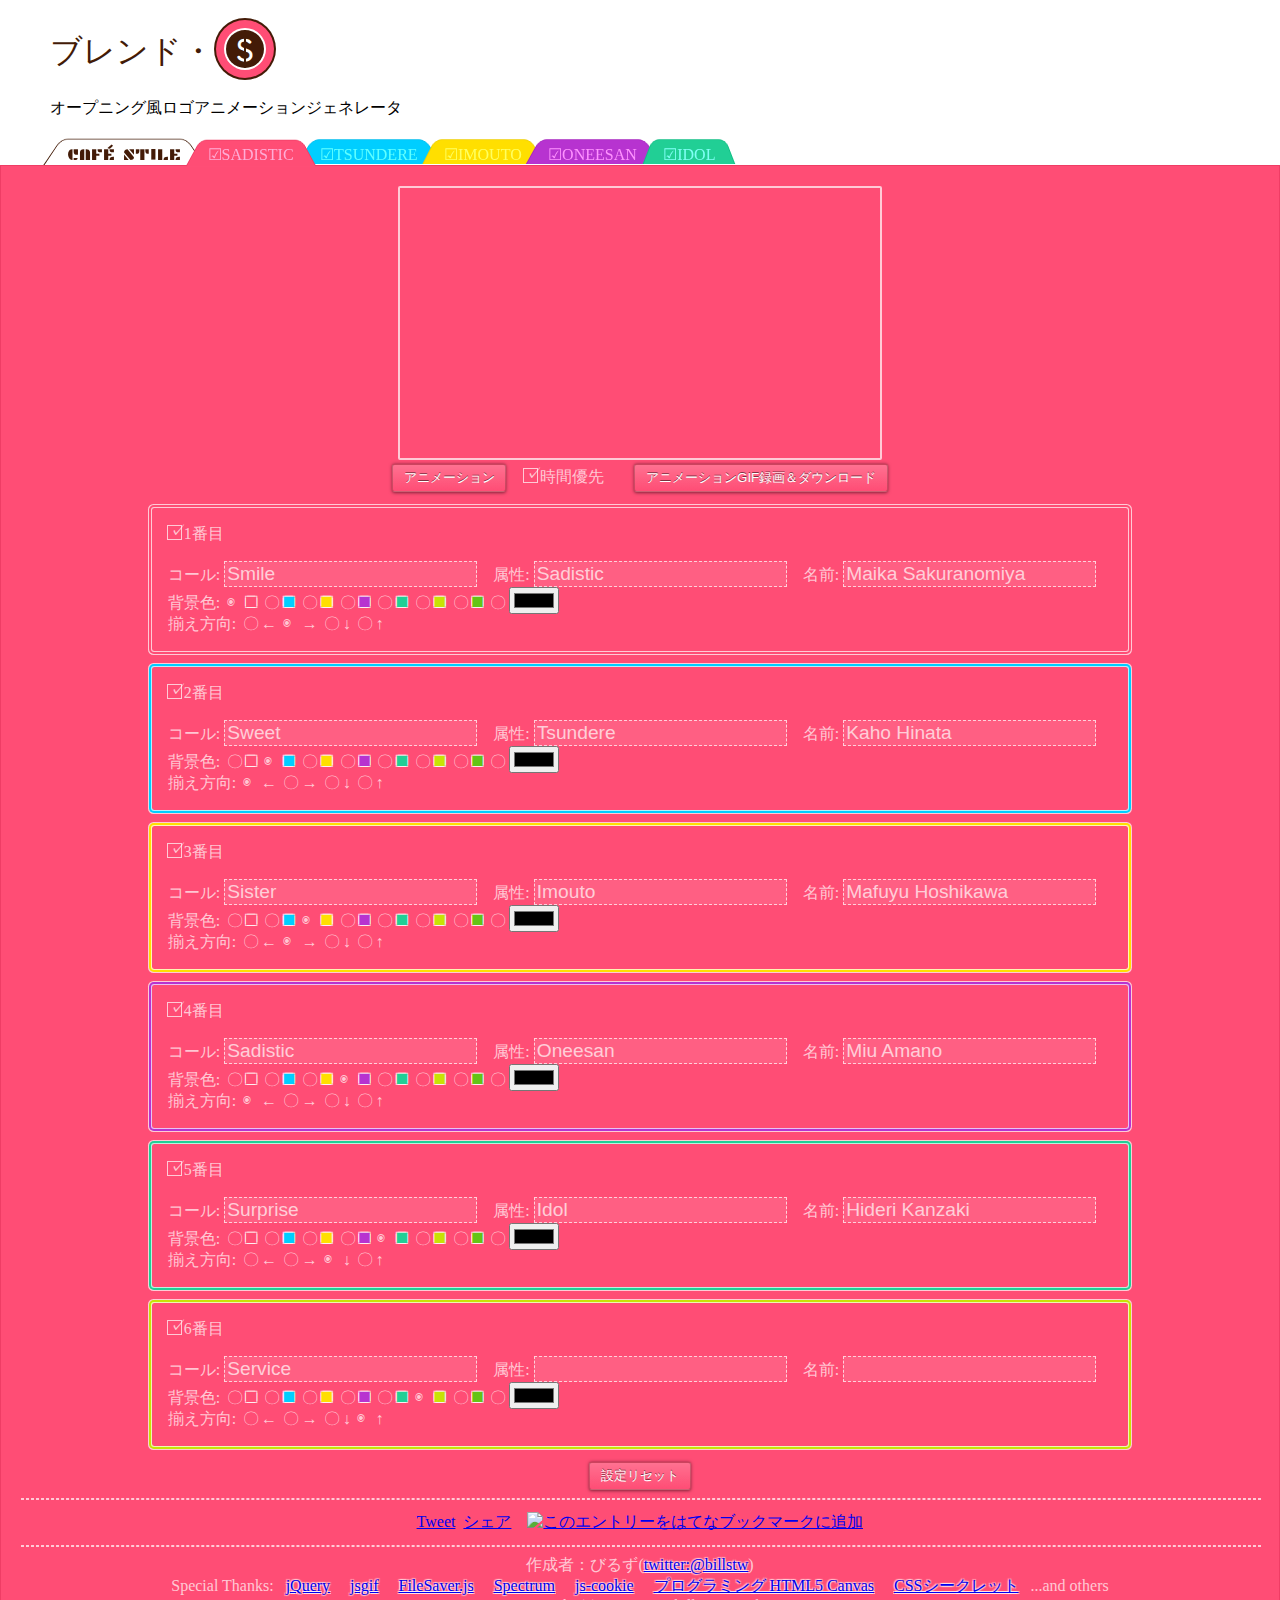
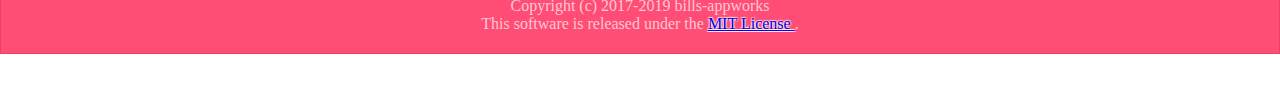
==== docs/index.html @ 880237c4 "Change copyright year description" ====
﻿<!DOCTYPE html>
<html lang="ja">
  <head>
    <meta charset="utf-8">
    <meta name="viewport" content="width=device-width, initial-scale=1">
    <title>「ブレンド・S」オープニング風ロゴアニメーションジェネレータ</title>
    <!--
      Copyright (c) 2017 bills-appworks
      This software is released under the MIT License.
      http://opensource.org/licenses/mit-license.php
    -->
    <link rel="stylesheet" href="blend-s_logo_anime.css">
    <link rel="stylesheet" type="text/css" href="https://cdnjs.cloudflare.com/ajax/libs/spectrum/1.8.0/spectrum.min.css">
    <script src="https://ajax.googleapis.com/ajax/libs/jquery/3.2.1/jquery.min.js"></script>
    <script src="https://cdn.jsdelivr.net/npm/js-cookie@2/src/js.cookie.min.js"></script>
    <script src="https://cdnjs.cloudflare.com/ajax/libs/spectrum/1.8.0/spectrum.min.js"></script>
    <script type="text/javascript" src="jsgif/b64.js"></script>
    <script type="text/javascript" src="jsgif/LZWEncoder.js"></script>
    <script type="text/javascript" src="jsgif/NeuQuant.js"></script>
    <script type="text/javascript" src="jsgif/GIFEncoder.js"></script>
    <script type="text/javascript" src="FileSaver.js/FileSaver.js"></script>
    <script src="blend-s_logo_anime.js"></script>
    <link rel="icon" href="blend-s_logo_anime_32x32.png" sizes="32x32" />
    <link rel="icon" href="blend-s_logo_anime_192x192.png" sizes="192x192" />
    <link rel="apple-touch-icon-precomposed" href="blend-s_logo_anime_180x180.png" />
    <meta name="msapplication-TileImage" content="blend-s_logo_anime_270x270.png">
    <meta name="description" content="「ブレンド・S」アニメオープニング冒頭風のロゴアニメーションを生成するアプリです。">
    <meta property="og:type" content="website">
    <meta property="og:title" content="「ブレンド・S」オープニング風ロゴアニメーションジェネレータ">
    <meta property="og:url" content="https://bills-appworks.github.io/blend-s/">
    <meta property="og:description" content="「ブレンド・S」アニメオープニング冒頭風のロゴアニメーションを生成するアプリです。">
    <meta property="og:image" content="https://bills-appworks.github.io/blend-s/share_image.png">
    <meta property="og:site_name" content="「ブレンド・S」オープニング風ロゴアニメーションジェネレータ">
    <meta property="og:locale" content="ja_JP">
    <meta name="twitter:card" content="summary">
    <meta name="twitter:site" content="@billstw">
    <meta name="twitter:creator:id" content="@billstw">
    <meta name="twitter:description" content="「ブレンド・S」アニメオープニング冒頭風のロゴアニメーションを生成するアプリです。">
    <meta name="twitter:title" content="「ブレンド・S」オープニング風ロゴアニメーションジェネレータ">
    <meta name="twitter:image" content="https://bills-appworks.github.io/blend-s/share_image.png">
    <meta name="twitter:image:alt" content="「ブレンド・S」オープニング風ロゴアニメーションジェネレータ">
    <script>
      (function(i,s,o,g,r,a,m){i['GoogleAnalyticsObject']=r;i[r]=i[r]||function(){
      (i[r].q=i[r].q||[]).push(arguments)},i[r].l=1*new Date();a=s.createElement(o),
      m=s.getElementsByTagName(o)[0];a.async=1;a.src=g;m.parentNode.insertBefore(a,m)
      })(window,document,'script','https://www.google-analytics.com/analytics.js','ga');

      ga('create', 'UA-101978511-2', 'auto');
      ga('send', 'pageview');
    </script>
    <!-- Google+ -->
    <script src="https://apis.google.com/js/platform.js" async defer>
      {lang: 'ja'}
    </script>
  </head>
  <body>
    <!-- Facebook -->
    <div id="fb-root"></div>
    <script>(function(d, s, id) {
      var js, fjs = d.getElementsByTagName(s)[0];
      if (d.getElementById(id)) return;
      js = d.createElement(s); js.id = id;
      js.src = "//connect.facebook.net/ja_JP/sdk.js#xfbml=1&version=v2.9";
      fjs.parentNode.insertBefore(js, fjs);
    }(document, 'script', 'facebook-jssdk'));</script>
    <div id="body_title"><div id="title_blend">ブレンド・</div><div id="title_S">S<span id="title_S_vertical"></span></div></div>
    <div id="description"><span>オープニング風ロゴアニメーション</span><span>ジェネレータ</span></div>
    <!-- タブインデックス風装飾表示 -->
    <div id="tab">
      <span class="tab_element">CAFÉ STILE</span>
      <span class="tab_element"><span class="tab_checkbox">☑</span>SADISTIC </span>
      <span class="tab_element"><span class="tab_checkbox">☑</span>TSUNDERE </span>
      <span class="tab_element"><span class="tab_checkbox">☑</span>IMOUTO </span>
      <span class="tab_element"><span class="tab_checkbox">☑</span>ONEESAN </span>
      <span class="tab_element"><span class="tab_checkbox">☑</span>IDOL </span>
    </div>
    <!-- コンテンツ領域 -->
    <div id="content_area">
      <!-- レンダリング領域 -->
      <div id="rendering_area">
        <div>
          <!-- レンダリング性能(FPS)確認表示（非表示） -->
          <p id="rendering_performance">Rendering (目標: <span id="target_fps">--</span> fps / 実効: <span id="effective_fps">--</span> fps)</p>
        </div>
        <div>
          <!-- アニメーション描画 -->
          <canvas id="rendering_canvas"></canvas>
        </div>
        <div>
          <!-- 描画サイズ計測用（非表示） -->
          <canvas id="measure_canvas"></canvas>
        </div>
      </div>
      <!-- 利用者操作UI領域1 -->
      <div id="operation_area1" class="operation_area">
        <span>
          <button id="operation_animate">アニメーション</button>
          <input type="checkbox" id="animation_priority_time" checked="checked" /><label for="animation_priority_time">時間優先</label>
        </span>
        <span>
          <button id="operation_download"><span>アニメーションGIF録画</span><span>＆ダウンロード</span></button>
        </span>
      </div>
      <!-- 表示内容設定UI領域 -->
      <div id="config_area">
        <!-- その1 -->
        <div id="sequence_1" class="sequence">
          <div class="sequence_header">
            <input type="checkbox" id="sequence_enable_1" class="sequence_enable" checked="checked" /><label for="sequence_enable_1">1番目</label>
          </div>
          <div class="preview_in_sequence_container">
            <!-- アクティブ時のプレビュー表示（デフォルト非表示） -->
            <canvas id="preview_in_sequence_1" class="preview_in_sequence"></canvas>
          </div>
          <div class="sequence_text">
            <div class="sequence_call">
              <label for="config_call_1">コール: </label><input type="text" id="config_call_1" value="Smile" />
            </div>
            <div class="sequence_attribute">
              <label for="config_attribute_1">属性: </label><input type="text" id="config_attribute_1" value="Sadistic" />
            </div>
            <div class="sequence_name">
              <label for="config_name_1">名前: </label><input type="text" id="config_name_1" value="Maika Sakuranomiya" />
            </div>
          </div>
          <div class="sequence_bgcolor">
            <div>
              <span>背景色: </span>
              <span>
                <input type="radio" name="config_bgcolor_1" id="config_bgcolor_1_1" value="preset_1" checked="checked" /><label for="config_bgcolor_1_1" class="config_bgcolor_sample config_bgcolor_sample_1">■</label>
                <input type="radio" name="config_bgcolor_1" id="config_bgcolor_1_2" value="preset_2"                   /><label for="config_bgcolor_1_2" class="config_bgcolor_sample config_bgcolor_sample_2">■</label>
                <input type="radio" name="config_bgcolor_1" id="config_bgcolor_1_3" value="preset_3"                   /><label for="config_bgcolor_1_3" class="config_bgcolor_sample config_bgcolor_sample_3">■</label>
                <input type="radio" name="config_bgcolor_1" id="config_bgcolor_1_4" value="preset_4"                   /><label for="config_bgcolor_1_4" class="config_bgcolor_sample config_bgcolor_sample_4">■</label>
                <input type="radio" name="config_bgcolor_1" id="config_bgcolor_1_5" value="preset_5"                   /><label for="config_bgcolor_1_5" class="config_bgcolor_sample config_bgcolor_sample_5">■</label>
                <input type="radio" name="config_bgcolor_1" id="config_bgcolor_1_6" value="preset_6"                   /><label for="config_bgcolor_1_6" class="config_bgcolor_sample config_bgcolor_sample_6">■</label>
                <input type="radio" name="config_bgcolor_1" id="config_bgcolor_1_7" value="preset_7"                   /><label for="config_bgcolor_1_7" class="config_bgcolor_sample config_bgcolor_sample_7">■</label>
                <input type="radio" name="config_bgcolor_1" id="config_bgcolor_1_8" value="variable"                   /><label for="config_bgcolor_1_8" class="config_bgcolor_sample config_bgcolor_sample_8"><input type="color" id="config_bgcolor_variable_1" class="config_bgcolor_variable" data-radio="config_bgcolor_1" /></label>
              </span>
            </div>
          </div>
          <div class="sequence_align">
            <div>
              <span>揃え方向: </span>
              <span>
                <input type="radio" name="config_align_1" id="config_align_1_left"   value="left"                     /><label for="config_align_1_left"   >←</label>
                <input type="radio" name="config_align_1" id="config_align_1_right"  value="right"  checked="checked" /><label for="config_align_1_right"  >→</label>
                <input type="radio" name="config_align_1" id="config_align_1_bottom" value="bottom"                   /><label for="config_align_1_bottom" >↓</label>
                <input type="radio" name="config_align_1" id="config_align_1_top"    value="top"                      /><label for="config_align_1_top"    >↑</label>
              </span>
            </div>
          </div>
        </div>
        <!-- その2 -->
        <div id="sequence_2" class="sequence">
          <div class="sequence_header">
            <input type="checkbox" id="sequence_enable_2" class="sequence_enable" checked="checked" /><label for="sequence_enable_2">2番目</label>
          </div>
          <div class="preview_in_sequence_container">
            <!-- アクティブ時のプレビュー表示（デフォルト非表示） -->
            <canvas id="preview_in_sequence_2" class="preview_in_sequence"></canvas>
          </div>
          <div class="sequence_text">
            <div class="sequence_call">
              <label for="config_call_2">コール: </label><input type="text" id="config_call_2" value="Sweet" />
            </div>
            <div class="sequence_attribute">
              <label for="config_attribute_2">属性: </label><input type="text" id="config_attribute_2" value="Tsundere" />
            </div>
            <div class="sequence_name">
              <label for="config_name_2">名前: </label><input type="text" id="config_name_2" value="Kaho Hinata" />
            </div>
          </div>
          <div class="sequence_bgcolor">
            <div>
              <span>背景色: </span>
              <span>
                <input type="radio" name="config_bgcolor_2" id="config_bgcolor_2_1" value="preset_1"                   /><label for="config_bgcolor_2_1" class="config_bgcolor_sample config_bgcolor_sample_1">■</label>
                <input type="radio" name="config_bgcolor_2" id="config_bgcolor_2_2" value="preset_2" checked="checked" /><label for="config_bgcolor_2_2" class="config_bgcolor_sample config_bgcolor_sample_2">■</label>
                <input type="radio" name="config_bgcolor_2" id="config_bgcolor_2_3" value="preset_3"                   /><label for="config_bgcolor_2_3" class="config_bgcolor_sample config_bgcolor_sample_3">■</label>
                <input type="radio" name="config_bgcolor_2" id="config_bgcolor_2_4" value="preset_4"                   /><label for="config_bgcolor_2_4" class="config_bgcolor_sample config_bgcolor_sample_4">■</label>
                <input type="radio" name="config_bgcolor_2" id="config_bgcolor_2_5" value="preset_5"                   /><label for="config_bgcolor_2_5" class="config_bgcolor_sample config_bgcolor_sample_5">■</label>
                <input type="radio" name="config_bgcolor_2" id="config_bgcolor_2_6" value="preset_6"                   /><label for="config_bgcolor_2_6" class="config_bgcolor_sample config_bgcolor_sample_6">■</label>
                <input type="radio" name="config_bgcolor_2" id="config_bgcolor_2_7" value="preset_7"                   /><label for="config_bgcolor_2_7" class="config_bgcolor_sample config_bgcolor_sample_7">■</label>
                <input type="radio" name="config_bgcolor_2" id="config_bgcolor_2_8" value="variable"                   /><label for="config_bgcolor_2_8" class="config_bgcolor_sample config_bgcolor_sample_8"><input type="color" id="config_bgcolor_variable_2" class="config_bgcolor_variable" data-radio="config_bgcolor_2" /></label>
              </span>
            </div>
          </div>
          <div class="sequence_align">
            <div>
              <span>揃え方向: </span>
              <span>
                <input type="radio" name="config_align_2" id="config_align_2_left"   value="left"   checked="checked" /><label for="config_align_2_left"   >←</label>
                <input type="radio" name="config_align_2" id="config_align_2_right"  value="right"                    /><label for="config_align_2_right"  >→</label>
                <input type="radio" name="config_align_2" id="config_align_2_bottom" value="bottom"                   /><label for="config_align_2_bottom" >↓</label>
                <input type="radio" name="config_align_2" id="config_align_2_top"    value="top"                      /><label for="config_align_2_top"    >↑</label>
              </span>
            </div>
          </div>
        </div>
        <!-- その3 -->
        <div id="sequence_3" class="sequence">
          <div class="sequence_header">
            <input type="checkbox" id="sequence_enable_3" class="sequence_enable" checked="checked" /><label for="sequence_enable_3">3番目</label>
          </div>
          <div class="preview_in_sequence_container">
            <!-- アクティブ時のプレビュー表示（デフォルト非表示） -->
            <canvas id="preview_in_sequence_3" class="preview_in_sequence"></canvas>
          </div>
          <div class="sequence_text">
            <div class="sequence_call">
              <label for="config_call_3">コール: </label><input type="text" id="config_call_3" value="Sister" />
            </div>
            <div class="sequence_attribute">
              <label for="config_attribute_3">属性: </label><input type="text" id="config_attribute_3" value="Imouto" />
            </div>
            <div class="sequence_name">
              <label for="config_name_3">名前: </label><input type="text" id="config_name_3" value="Mafuyu Hoshikawa" />
            </div>
          </div>
          <div class="sequence_bgcolor">
            <div>
              <span>背景色: </span>
              <span>
                <input type="radio" name="config_bgcolor_3" id="config_bgcolor_3_1" value="preset_1"                   /><label for="config_bgcolor_3_1" class="config_bgcolor_sample config_bgcolor_sample_1">■</label>
                <input type="radio" name="config_bgcolor_3" id="config_bgcolor_3_2" value="preset_2"                   /><label for="config_bgcolor_3_2" class="config_bgcolor_sample config_bgcolor_sample_2">■</label>
                <input type="radio" name="config_bgcolor_3" id="config_bgcolor_3_3" value="preset_3" checked="checked" /><label for="config_bgcolor_3_3" class="config_bgcolor_sample config_bgcolor_sample_3">■</label>
                <input type="radio" name="config_bgcolor_3" id="config_bgcolor_3_4" value="preset_4"                   /><label for="config_bgcolor_3_4" class="config_bgcolor_sample config_bgcolor_sample_4">■</label>
                <input type="radio" name="config_bgcolor_3" id="config_bgcolor_3_5" value="preset_5"                   /><label for="config_bgcolor_3_5" class="config_bgcolor_sample config_bgcolor_sample_5">■</label>
                <input type="radio" name="config_bgcolor_3" id="config_bgcolor_3_6" value="preset_6"                   /><label for="config_bgcolor_3_6" class="config_bgcolor_sample config_bgcolor_sample_6">■</label>
                <input type="radio" name="config_bgcolor_3" id="config_bgcolor_3_7" value="preset_7"                   /><label for="config_bgcolor_3_7" class="config_bgcolor_sample config_bgcolor_sample_7">■</label>
                <input type="radio" name="config_bgcolor_3" id="config_bgcolor_3_8" value="variable"                   /><label for="config_bgcolor_3_8" class="config_bgcolor_sample config_bgcolor_sample_8"><input type="color" id="config_bgcolor_variable_3" class="config_bgcolor_variable" data-radio="config_bgcolor_3" /></label>
              </span>
            </div>
          </div>
          <div class="sequence_align">
            <div>
              <span>揃え方向: </span>
              <span>
                <input type="radio" name="config_align_3" id="config_align_3_left"   value="left"                     /><label for="config_align_3_left"   >←</label>
                <input type="radio" name="config_align_3" id="config_align_3_right"  value="right"  checked="checked" /><label for="config_align_3_right"  >→</label>
                <input type="radio" name="config_align_3" id="config_align_3_bottom" value="bottom"                   /><label for="config_align_3_bottom" >↓</label>
                <input type="radio" name="config_align_3" id="config_align_3_top"    value="top"                      /><label for="config_align_3_top"    >↑</label>
              </span>
            </div>
          </div>
        </div>
        <!-- その4 -->
        <div id="sequence_4" class="sequence">
          <div class="sequence_header">
            <input type="checkbox" id="sequence_enable_4" class="sequence_enable" checked="checked" /><label for="sequence_enable_4">4番目</label>
          </div>
          <div class="preview_in_sequence_container">
            <!-- アクティブ時のプレビュー表示（デフォルト非表示） -->
            <canvas id="preview_in_sequence_4" class="preview_in_sequence"></canvas>
          </div>
          <div class="sequence_text">
            <div class="sequence_call">
              <label for="config_call_4">コール: </label><input type="text" id="config_call_4" value="Sadistic" />
            </div>
            <div class="sequence_attribute">
              <label for="config_attribute_4">属性: </label><input type="text" id="config_attribute_4" value="Oneesan" />
            </div>
            <div class="sequence_name">
              <label for="config_name_4">名前: </label><input type="text" id="config_name_4" value="Miu Amano" />
            </div>
          </div>
          <div class="sequence_bgcolor">
            <div>
              <span>背景色: </span>
              <span>
                <input type="radio" name="config_bgcolor_4" id="config_bgcolor_4_1" value="preset_1"                   /><label for="config_bgcolor_4_1" class="config_bgcolor_sample config_bgcolor_sample_1">■</label>
                <input type="radio" name="config_bgcolor_4" id="config_bgcolor_4_2" value="preset_2"                   /><label for="config_bgcolor_4_2" class="config_bgcolor_sample config_bgcolor_sample_2">■</label>
                <input type="radio" name="config_bgcolor_4" id="config_bgcolor_4_3" value="preset_3"                   /><label for="config_bgcolor_4_3" class="config_bgcolor_sample config_bgcolor_sample_3">■</label>
                <input type="radio" name="config_bgcolor_4" id="config_bgcolor_4_4" value="preset_4" checked="checked" /><label for="config_bgcolor_4_4" class="config_bgcolor_sample config_bgcolor_sample_4">■</label>
                <input type="radio" name="config_bgcolor_4" id="config_bgcolor_4_5" value="preset_5"                   /><label for="config_bgcolor_4_5" class="config_bgcolor_sample config_bgcolor_sample_5">■</label>
                <input type="radio" name="config_bgcolor_4" id="config_bgcolor_4_6" value="preset_6"                   /><label for="config_bgcolor_4_6" class="config_bgcolor_sample config_bgcolor_sample_6">■</label>
                <input type="radio" name="config_bgcolor_4" id="config_bgcolor_4_7" value="preset_7"                   /><label for="config_bgcolor_4_7" class="config_bgcolor_sample config_bgcolor_sample_7">■</label>
                <input type="radio" name="config_bgcolor_4" id="config_bgcolor_4_8" value="variable"                   /><label for="config_bgcolor_4_8" class="config_bgcolor_sample config_bgcolor_sample_8"><input type="color" id="config_bgcolor_variable_4" class="config_bgcolor_variable" data-radio="config_bgcolor_4" /></label>
              </span>
            </div>
          </div>
          <div class="sequence_align">
            <div>
              <span>揃え方向: </span>
              <span>
                <input type="radio" name="config_align_4" id="config_align_4_left"   value="left"   checked="checked" /><label for="config_align_4_left"   >←</label>
                <input type="radio" name="config_align_4" id="config_align_4_right"  value="right"                    /><label for="config_align_4_right"  >→</label>
                <input type="radio" name="config_align_4" id="config_align_4_bottom" value="bottom"                   /><label for="config_align_4_bottom" >↓</label>
                <input type="radio" name="config_align_4" id="config_align_4_top"    value="top"                      /><label for="config_align_4_top"    >↑</label>
              </span>
            </div>
          </div>
        </div>
        <!-- その5 -->
        <div id="sequence_5" class="sequence">
          <div class="sequence_header">
            <input type="checkbox" id="sequence_enable_5" class="sequence_enable" checked="checked" /><label for="sequence_enable_5">5番目</label>
          </div>
          <div class="preview_in_sequence_container">
            <!-- アクティブ時のプレビュー表示（デフォルト非表示） -->
            <canvas id="preview_in_sequence_5" class="preview_in_sequence"></canvas>
          </div>
          <div class="sequence_text">
            <div class="sequence_call">
              <label for="config_call_5">コール: </label><input type="text" id="config_call_5" value="Surprise" />
            </div>
            <div class="sequence_attribute">
              <label for="config_attribute_5">属性: </label><input type="text" id="config_attribute_5" value="Idol" />
            </div>
            <div class="sequence_name">
              <label for="config_name_5">名前: </label><input type="text" id="config_name_5" value="Hideri Kanzaki" />
            </div>
          </div>
          <div class="sequence_bgcolor">
            <div>
              <span>背景色: </span>
              <span>
                <input type="radio" name="config_bgcolor_5" id="config_bgcolor_5_1" value="preset_1"                   /><label for="config_bgcolor_5_1" class="config_bgcolor_sample config_bgcolor_sample_1">■</label>
                <input type="radio" name="config_bgcolor_5" id="config_bgcolor_5_2" value="preset_2"                   /><label for="config_bgcolor_5_2" class="config_bgcolor_sample config_bgcolor_sample_2">■</label>
                <input type="radio" name="config_bgcolor_5" id="config_bgcolor_5_3" value="preset_3"                   /><label for="config_bgcolor_5_3" class="config_bgcolor_sample config_bgcolor_sample_3">■</label>
                <input type="radio" name="config_bgcolor_5" id="config_bgcolor_5_4" value="preset_4"                   /><label for="config_bgcolor_5_4" class="config_bgcolor_sample config_bgcolor_sample_4">■</label>
                <input type="radio" name="config_bgcolor_5" id="config_bgcolor_5_5" value="preset_5" checked="checked" /><label for="config_bgcolor_5_5" class="config_bgcolor_sample config_bgcolor_sample_5">■</label>
                <input type="radio" name="config_bgcolor_5" id="config_bgcolor_5_6" value="preset_6"                   /><label for="config_bgcolor_5_6" class="config_bgcolor_sample config_bgcolor_sample_6">■</label>
                <input type="radio" name="config_bgcolor_5" id="config_bgcolor_5_7" value="preset_7"                   /><label for="config_bgcolor_5_7" class="config_bgcolor_sample config_bgcolor_sample_7">■</label>
                <input type="radio" name="config_bgcolor_5" id="config_bgcolor_5_8" value="variable"                   /><label for="config_bgcolor_5_8" class="config_bgcolor_sample config_bgcolor_sample_8"><input type="color" id="config_bgcolor_variable_5" class="config_bgcolor_variable" data-radio="config_bgcolor_5" /></label>
              </span>
            </div>
          </div>
          <div class="sequence_align">
            <div>
              <span>揃え方向: </span>
              <span>
                <input type="radio" name="config_align_5" id="config_align_5_left"   value="left"                     /><label for="config_align_5_left"   >←</label>
                <input type="radio" name="config_align_5" id="config_align_5_right"  value="right"                    /><label for="config_align_5_right"  >→</label>
                <input type="radio" name="config_align_5" id="config_align_5_bottom" value="bottom" checked="checked" /><label for="config_align_5_bottom" >↓</label>
                <input type="radio" name="config_align_5" id="config_align_5_top"    value="top"                      /><label for="config_align_5_top"    >↑</label>
              </span>
            </div>
          </div>
        </div>
        <!-- その6 -->
        <div id="sequence_6" class="sequence">
          <div class="sequence_header">
            <input type="checkbox" id="sequence_enable_6" class="sequence_enable" checked="checked" /><label for="sequence_enable_6">6番目</label>
          </div>
          <div class="preview_in_sequence_container">
            <!-- アクティブ時のプレビュー表示（デフォルト非表示） -->
            <canvas id="preview_in_sequence_6" class="preview_in_sequence"></canvas>
          </div>
          <div class="sequence_text">
            <div class="sequence_call">
              <label for="config_call_6">コール: </label><input type="text" id="config_call_6" value="Service" />
            </div>
            <div class="sequence_attribute">
              <label for="config_attribute_6">属性: </label><input type="text" id="config_attribute_6" value="" />
            </div>
            <div class="sequence_name">
              <label for="config_name_6">名前: </label><input type="text" id="config_name_6" value="" />
            </div>
          </div>
          <div class="sequence_bgcolor">
            <div>
              <span>背景色: </span>
              <span>
                <input type="radio" name="config_bgcolor_6" id="config_bgcolor_6_1" value="preset_1"                   /><label for="config_bgcolor_6_1" class="config_bgcolor_sample config_bgcolor_sample_1">■</label>
                <input type="radio" name="config_bgcolor_6" id="config_bgcolor_6_2" value="preset_2"                   /><label for="config_bgcolor_6_2" class="config_bgcolor_sample config_bgcolor_sample_2">■</label>
                <input type="radio" name="config_bgcolor_6" id="config_bgcolor_6_3" value="preset_3"                   /><label for="config_bgcolor_6_3" class="config_bgcolor_sample config_bgcolor_sample_3">■</label>
                <input type="radio" name="config_bgcolor_6" id="config_bgcolor_6_4" value="preset_4"                   /><label for="config_bgcolor_6_4" class="config_bgcolor_sample config_bgcolor_sample_4">■</label>
                <input type="radio" name="config_bgcolor_6" id="config_bgcolor_6_5" value="preset_5"                   /><label for="config_bgcolor_6_5" class="config_bgcolor_sample config_bgcolor_sample_5">■</label>
                <input type="radio" name="config_bgcolor_6" id="config_bgcolor_6_6" value="preset_6" checked="checked" /><label for="config_bgcolor_6_6" class="config_bgcolor_sample config_bgcolor_sample_6">■</label>
                <input type="radio" name="config_bgcolor_6" id="config_bgcolor_6_7" value="preset_7"                   /><label for="config_bgcolor_6_7" class="config_bgcolor_sample config_bgcolor_sample_7">■</label>
                <input type="radio" name="config_bgcolor_6" id="config_bgcolor_6_8" value="variable"                   /><label for="config_bgcolor_6_8" class="config_bgcolor_sample config_bgcolor_sample_8"><input type="color" id="config_bgcolor_variable_6" class="config_bgcolor_variable" data-radio="config_bgcolor_6" /></label>
              </span>
            </div>
          </div>
          <div class="sequence_align">
            <div>
              <span>揃え方向: </span>
              <span>
                <input type="radio" name="config_align_6" id="config_align_6_left"   value="left"                     /><label for="config_align_6_left"   >←</label>
                <input type="radio" name="config_align_6" id="config_align_6_right"  value="right"                    /><label for="config_align_6_right"  >→</label>
                <input type="radio" name="config_align_6" id="config_align_6_bottom" value="bottom"                   /><label for="config_align_6_bottom" >↓</label>
                <input type="radio" name="config_align_6" id="config_align_6_top"    value="top"    checked="checked" /><label for="config_align_6_top"    >↑</label>
              </span>
            </div>
          </div>
        </div>
      </div> <!-- config_area -->
      <!-- 利用者操作UI領域2 -->
      <div id="operation_area2" class="operation_area">
        <span>
          <button id="config_reset"><span>設定リセット</span></button>
        </span>
      </div>
      <hr />
      <div id="share">
        <a href="https://twitter.com/share" class="twitter-share-button">Tweet</a><script>!function(d,s,id){var js,fjs=d.getElementsByTagName(s)[0],p=/^http:/.test(d.location)?'http':'https';if(!d.getElementById(id)){js=d.createElement(s);js.id=id;js.src=p+'://platform.twitter.com/widgets.js';fjs.parentNode.insertBefore(js,fjs);}}(document, 'script', 'twitter-wjs');</script>
        <div class="fb-share-button" data-layout="button" data-size="small" data-mobile-iframe="false"><a class="fb-xfbml-parse-ignore" target="_blank" href="https://www.facebook.com/sharer/sharer.php?u&amp;src=sdkpreparse">シェア</a></div>
        <div class="g-plus" data-action="share" data-annotation="none"></div>
        <a href="http://b.hatena.ne.jp/entry/" class="hatena-bookmark-button" data-hatena-bookmark-layout="basic-label" data-hatena-bookmark-lang="ja" title="このエントリーをはてなブックマークに追加"><img src="https://b.st-hatena.com/images/entry-button/button-only@2x.png" alt="このエントリーをはてなブックマークに追加" width="20" height="20" style="border: none;" /></a><script type="text/javascript" src="https://b.st-hatena.com/js/bookmark_button.js" charset="utf-8" async="async"></script>
        <div class="line-it-button shareln" style="display: none;" data-lang="ja" data-type="share-a"></div><script src="https://d.line-scdn.net/r/web/social-plugin/js/thirdparty/loader.min.js" async="async" defer="defer"></script>
      </div>
      <hr />
      <div id="author">
        <span>作成者：びるず(<a href="https://twitter.com/billstw" target="_blank">twitter:@billstw</a>)</span>
      </div>
      <div id="thanks">
        <span>Special Thanks:</span>
        <a href="https://jquery.com/" target="_blank">jQuery</a>
        <a href="https://github.com/antimatter15/jsgif" target="_blank">jsgif</a>
        <a href="https://github.com/eligrey/FileSaver.js/" target="_blank">FileSaver.js</a>
        <a href="https://bgrins.github.io/spectrum/" target="_blank">Spectrum</a>
        <a href="https://github.com/js-cookie/js-cookie" target="_blank">js-cookie</a>
        <a href="https://www.oreilly.co.jp/books/9784873116877/" target="_blank">プログラミング HTML5 Canvas</a>
        <a href="https://www.oreilly.co.jp/books/9784873117669/" target="_blank">CSSシークレット</a>
        <span>...and others</span>
      </div>
      <div id="copyright">
        <span>Copyright (c) 2017-2019 bills-appworks</span>
      </div>
      <div id="license">
        <span>This software is released under the <a href="http://opensource.org/licenses/mit-license.php" target="_blank">MIT License </a>.</span>
      </div>
    </div> <!-- content_area -->
  </body>
</html>
---- docs/blend-s_logo_anime.css ----
﻿/*
 * 「ブレンド・S」オープニング風ロゴアニメーションジェネレータ
 * Copyright (c) 2017 bills-appworks
 * This software is released under the MIT License.
 * http://opensource.org/licenses/mit-license.php
 */
/*
 * 使用しているスタイル指定技巧の多くはオライリー刊「CSSシークレット」を参考
 */
/* Webフォント利用 - Google Fonts */
/* アニメーション描画部 */
@import url('https://fonts.googleapis.com/css?family=Questrial');
/* タイトルの"S" */
@import url('https://fonts.googleapis.com/css?family=Fredoka One');
/* タブ風表示の"CAFÉ STILE" */
@import url('https://fonts.googleapis.com/css?family=Plaster');
/*
@import url('https://fonts.googleapis.com/css?family=Allerta Stencil');
@import url('https://fonts.googleapis.com/css?family=Press Start 2P');
*/

/* TODO: 全般的にスタイル指定要整理 */

html, body {
  margin: 0;
}

body {
  width: 100%;
  background-color: #FFFFFF;
  font-family: "ヒラギノ丸ゴ Pro W4","ヒラギノ丸ゴ Pro","Hiragino Maru Gothic Pro","ヒラギノ角ゴ Pro W3","Hiragino Kaku Gothic Pro","Meiryo";
}

/* タイトルおよび直下の説明文をインデント */
#body_title, #description {
  margin-left: 50px;
}

/* "ブレンド・S"全体 */
#body_title {
  /* "S"周囲の疑似円周の分+αを上下空ける */
  margin-top: calc( 2px + 10px + 12px + 6px );
  margin-bottom: calc( 2px + 10px + 12px + 6px );
  margin-left: 50px;
  line-height: normal;
  text-align: left;
  vertical-align: middle;
  font-size: xx-large;
  color: rgb(67, 27, 7);
  /* タイトル領域内容は横並び */
  display: flex;
  flex-direction: row;
  align-items: center;
}

/* "ブレンド・"と"S"共通 */
#title_blend, #title_S {
  height: 1.2em;
  vertical-align: middle;
  margin-top: auto;
  margin-bottom: auto;
}

/* "S" */
#title_S {
  /* "S"周囲の疑似円周の分を空ける TODO:調整 */
  margin-left: calc( ( 2px + 10px + 12px ) / 2);
  position: relative;
  width: 1.2em;
  text-align: center;
  font-family: "Fredoka One";
  color: rgb(255, 255, 255);
  background-color: rgb(67, 27, 7);
  /* 周囲を矩形ではなく円状に */
  border-radius: 1000px;
  /*
   * 影のぼかしを無くして疑似的な3重線
   * 前の段ほど前景側に表示される（後段は前段に隠れる）
   * 1段目：円の中心から見て背景色の端を始点として2px
   * 2段目：円の中心から見て背景色の端を始点として10px（見た目は10 - 2 = 8px）
   * 3段目：円の中心から見て背景色の端を始点として12px（見た目は12 -10 = 2px）
   */
  box-shadow: 0 0 0   2px rgb(255, 255, 255),
              0 0 0  10px rgb(255,  77, 117),
              0 0 0  12px rgb( 67,  27,   7);
}

/* "S"にオーバーレイする縦線 */
#title_S_vertical {
  position: absolute;
  height: 100%;
  width: 2px;
  left: calc( ( 100% ) / 2 - 2px / 2 );
  background-color: rgb(67, 27, 7);
}

/* タイトル下部の説明文字列 */
#description {
  font-size: medium;
}

/* タブインデックス風装飾表示 */
#tab {
  position: relative;
  z-index: 1;
  padding-left: 1em;
  margin: 20px auto 0px 40px;
}

#tab > .tab_element {
  position: relative;
  display: inline-block;
  padding: .3em 1em 0;
  color: inherit;
  text-decoration: none;
  margin: 0 -.3em;
}

#tab > .tab_element::before, #content_area {
  border: .1em solid rgba(0, 0, 0, .4);
}

#tab .tab_element::before {
  content: ''; /* To generate the box */
  position: absolute;
  top: 0; right: 0; bottom: 0; left: 0;
  z-index: -1;
  border-bottom: none;
  border-radius: .5em .5em 0 0;
  transform: scale(1.1, 1.3) perspective(.5em) rotateX(5deg);
  transform-origin: bottom;
}

/* CAFÉ STILE */
#tab .tab_element:nth-child(1) {
  color: rgb(67, 27, 7);
  font-family: "Plaster";
  /* 他のフォントとメトリクスが異なるため高さを補正 */
  height: 1.3em;
}

#tab .tab_element:nth-child(1)::before {
  background-color: rgb(255, 255, 255);
  border-color: rgb(67, 27, 7);
}

/* ☑SADISTIC */
#tab .tab_element:nth-child(2) {
  /* 初期状態で最も手前に表示 */
  z-index: 2;
  color: rgb(255, 173, 215);
}

#tab .tab_element:nth-child(2)::before {
  background-color: rgb(255, 77, 117);
  border-color: rgb(239, 61, 101);
  margin-bottom: -.11em;
}

/* ☑TSUNDERE */
#tab .tab_element:nth-child(3) {
  color: rgb(96, 255, 255);
}

#tab .tab_element:nth-child(3)::before {
  background-color: rgb(0, 206, 255);
  border-color: rgb(0, 190, 239);
}

/* ☑IMOUTO */
#tab .tab_element:nth-child(4) {
  color: rgb(255, 255, 96);
}

#tab .tab_element:nth-child(4)::before {
  background-color: rgb(255, 223, 0);
  border-color: rgb(239, 207, 0);
}

/* ☑ONEESAN */
#tab .tab_element:nth-child(5) {
  color: rgb(255, 147, 255);
}

#tab .tab_element:nth-child(5)::before {
  background-color: rgb(183, 51, 208);
  border-color: rgb(167, 35, 192);
}

/* ☑IDOL */
#tab .tab_element:nth-child(6) {
  color: rgb(129, 255, 245);
}

#tab .tab_element:nth-child(6)::before {
  background-color: rgb(33, 207, 149);
  border-color: rgb(17, 191, 133);
}

/* コンテンツ領域 */
#content_area {
  background-color: rgb(255, 77, 117);
  margin: 0 0 40px 0;
  border-color: rgb(239, 61, 101);
  padding: 20px;
  color: rgba(255, 255, 255, 0.7);
  /* コンテンツ領域直下は縦並び */
  display: flex;
  flex-direction: column;
  align-items: center;
}

/* レンダリング性能(FPS)確認表示（非表示） */
#rendering_performance {
  display: none;
}

/* アニメーション描画, 表示内容設定単位のプレビュー表示 */
#rendering_canvas, .preview_in_sequence {
  /* 16:9 */
  width: 480px;
  height: 270px;
  border-style: solid;
  border-width: 2px;
  border-color: rgba(255, 255, 255, 0.7);
  border-radius: 2px;
}

/* 描画サイズ計測用（非表示） */
#measure_canvas {
/*
  display: none;
  では描画内容の計測が意図通りにされない場合があるため
　visibility: hidden; position abosolute;
  で代替。
*/
  visibility: hidden;
  position: absolute;
}

/* 利用者操作ボタン共通 */
button {
  padding: .3em .8em;
  border: 1px solid rgba(0, 32, 0, 0.2);
  background: rgb(255, 77, 117) linear-gradient(hsla(0, 0%, 100%, 0.2), transparent);
  border-radius: 0.2em;
  box-shadow: 0 0.05em 0.25em rgba(0, 0, 0, 0.5);
  color: white;
  text-shadow: 0 -0.05em 0.05em rgba(0, 0, 0, 0.5);
  white-space: nowrap;
}

/* チェックボックス共通 */
input[type="checkbox"] + label::before {
  /* 標準のチェックボックス描画を隠して装飾したものを表示 */
  content: '\a0';
  display: inline-block;
  vertical-align: .2em;
  width: .8em;
  height: .8em;
  margin-right: .2em;
  background: rgba(255, 255, 255, 0);
  text-indent: .15em;
  line-height: .65;
  box-shadow: 0 0 0 1px rgba(255, 255, 255, 0.7);
  color: rgba(255, 255, 255, 0.7);
}

/* チェックボックスのチェック時 */
input[type="checkbox"]:checked + label::before {
  content: '\2713';
}

/* チェックボックスのフォーカス取得時 */
input[type="checkbox"]:focus + label::before {
  box-shadow: 0 0 0 1px rgb( 67,  27,   7);
}

/* チェックボックスの無効時 */
input[type="checkbox"]:disabled + label::before {
  box-shadow: 0 0 0 1px rgba(128, 128, 128, 0.7);
}

/* チェックボックス共通 */
input[type="checkbox"] {
  position: absolute;
  clip: rect(0, 0, 0, 0);
}

/* ラジオボタン共通 */
input[type="radio"] + label::before {
  /* 標準のラジオボタン描画を隠して装飾したものを表示 */
  content: '〇';
  display: inline-block;
  vertical-align: center;
  width: .8em;
  height: .8em;
  font-size: initial;
  margin-right: .5em;
  background: rgba(255, 255, 255, 0);
  text-indent: .15em;
  line-height: .65;
  color: rgba(255, 255, 255, 0.7);
  text-shadow: initial;
}

/* ラジオボタンの選択時 */
input[type="radio"]:checked + label::before {
  content: '◉';
}

/* ラジオボタンのフォーカス取得時 */
input[type="radio"]:focus + label::before {
  color: rgba(255, 255, 255, 1.0);
}

/* ラジオボタンの無効時 */
input[type="radio"]:disabled + label::before {
  color: rgba(128, 128, 128, 0.7);
}

/* ラジオボタン共通 */
input[type="radio"] {
  position: absolute;
  clip: rect(0, 0, 0, 0);
}

/* "アニメーション"ボタン */
#operation_animate {
  margin-right: 1em;
}

/* "アニメーションGIF録画＆ダウンロード"ボタン */
#operation_download {
  margin-left: 2em;
}

/* 元ネタでいうキャラクターごとの表示内容設定 */
.sequence {
  margin: 1em auto;
  padding: 1em 1em;
  border-radius: 2px;
}

/* 表示内容設定の周囲枠 */
.sequence:nth-child(1) {
  box-shadow: 0 0 0   1px rgba(255, 255, 255, 0.7),
              0 0 0   3px rgb(255,  77, 117),
              0 0 0   4px rgba(255, 255, 255, 0.7);
}

.sequence:nth-child(2) {
  box-shadow: 0 0 0   1px rgba(255, 255, 255, 0.7),
              0 0 0   3px rgb(  0, 206, 255),
              0 0 0   4px rgba(255, 255, 255, 0.7);
}

.sequence:nth-child(3) {
  box-shadow: 0 0 0   1px rgba(255, 255, 255, 0.7),
              0 0 0   3px rgb(255, 223,   0),
              0 0 0   4px rgba(255, 255, 255, 0.7);
}

.sequence:nth-child(4) {
  box-shadow: 0 0 0   1px rgba(255, 255, 255, 0.7),
              0 0 0   3px rgb(183,  51, 208),
              0 0 0   4px rgba(255, 255, 255, 0.7);
}

.sequence:nth-child(5) {
  box-shadow: 0 0 0   1px rgba(255, 255, 255, 0.7),
              0 0 0   3px rgb( 33, 207, 149),
              0 0 0   4px rgba(255, 255, 255, 0.7);
}

.sequence:nth-child(6) {
  box-shadow: 0 0 0   1px rgba(255, 255, 255, 0.7),
              0 0 0   3px rgb(200, 226,   5),
              0 0 0   4px rgba(255, 255, 255, 0.7);
}

/* 表示内容設定単位のプレビュー表示のコンテナ要素（水平方向中央寄せ） */
.preview_in_sequence_container {
  display: flex;
  flex-direction: column;
  align-items: center;
  margin: 0.5em auto;
}

/* 表示内容設定単位のプレビュー表示 */
.preview_in_sequence {
  display: none;
}

/* "コール" "属性" "名前"のテキスト部 */
.sequence_text {
  display: flex;
}

.sequence_text > div {
  margin: auto 1em auto 0;
}

/* テキスト入力共通 */
.sequence_text input[type="text"] {
  background-color: rgba(255, 255, 255, 0.1);
  color: rgba(255, 255, 255, 0.7);
  border: 1px dashed rgba(255, 255, 255, 0.7);
  font-size: larger;
}

/* 背景色 */
.config_bgcolor_sample {
  width: 10px;
  height: 10px;
  font-size: 16pt;
  /* UI全体背景色と選択対象の背景色が同系統で埋没するのを防ぐための疑似枠描画 */
  text-shadow: rgba(255, 255, 255, 0.7) -1px -1px  0px,
               rgba(255, 255, 255, 0.7)  1px -1px  0px,
               rgba(255, 255, 255, 0.7) -1px  1px  0px,
               rgba(255, 255, 255, 0.7)  1px  1px  0px;
}

.config_bgcolor_sample_1 {
  color: rgb(255, 77, 117);
}

.config_bgcolor_sample_2 {
  color: rgb(0, 206, 255);
}

.config_bgcolor_sample_3 {
  color: rgb(255, 223, 0);
}

.config_bgcolor_sample_4 {
  color: rgb(183, 51, 208);
}

.config_bgcolor_sample_5 {
  color: rgb(33, 207, 149);
}

.config_bgcolor_sample_6 {
  color: rgb(200, 226, 5);
}

.config_bgcolor_sample_7 {
  color: rgb(100, 196, 22);
}

hr {
  width: 100%;
  border: 1px dashed rgba(255, 255, 255, 0.7);
}

#share {
  display: flex;
  flex-direction: row;
  flex-wrap: wrap;
  justify-content: center;
  align-items: center;
  align-content: space-around;
}

#share > * {
  margin: 4px;
  max-width: 100%;
}

#thanks a {
  margin-left: 0.5em;
  margin-right: 0.5em;
}

#author a, #thanks a, #copyright a, #license a {
  text-shadow: 1px 1px 1px rgba(255, 255, 255, 0.6),
               -1px 1px 1px rgba(255, 255, 255, 0.6),
               -1px -1px 1px rgba(255, 255, 255, 0.6),
               1px -1px 1px rgba(255, 255, 255, 0.6);
}

/*
 * ブラウザ表示領域幅:800px以下の場合の調整
 */
@media (max-width: 800px) {

/* 2番目タグインデックスの文字表示を疑似的に消す */
.tab_element:nth-child(2) {
  color: rgba(255, 255, 255, 0) !important;
}

/* 3番目以降のタブインデックスは非表示 */
.tab_element:nth-child(3),
.tab_element:nth-child(4),
.tab_element:nth-child(5),
.tab_element:nth-child(6) {
  display: none !important;
}

/* 利用者操作UI領域の各要素を縦並び */
.operation_area {
  display: flex;
  flex-direction: column;
  justify-content: space-between;
}

.operation_area > * {
  margin-top: 0.2em;
  margin-bottom: 0.2em;
}

#operation_animate {
  margin-right: auto;
}

#operation_download {
  margin-left: auto;
}

button {
  margin: 0.2em auto;
  padding: 0.5em 0.8em;
  font-size: larger;
}

input[type="checkbox"] + label::before {
  margin-left: 1em;
}

/* テキスト入力系は縦並び表示 */
.sequence_text, .sequence_bgcolor, sequence_align {
  display: table;
}

.sequence_text > div, .sequence_bgcolor > div, .sequence_align > div {
  display: table-row;
}

.sequence_text > div > *, .sequence_bgcolor > div > *, .sequence_align > div > * {
  display: table-cell;
  padding-left: 4px;
  padding-right: 4px;
}

.sequence_text > div > span:nth-child(1),
.sequence_bgcolor > div > span:nth-child(1),
.sequence_align > div > span:nth-child(1) {
  white-space: nowrap;
}

input[type="text"] {
  margin: 0.2em auto 0.8em;
}

} /* @media (max-width: 800px) */

/*
 * ブラウザ表示領域幅:600px以下の場合の調整
 */
@media (max-width: 600px) {

/* タイトルおよび直下の説明文インデント縮小 */
#body_title, #description {
  margin-left: 20px;
}

/* タブインデックス風表示のインデント縮小 */
#tab {
  margin: 20px auto 0px 20px;
}

/* コンテンツ領域の余白縮小 */
#content_area {
  padding: 0px;
}

} /* @media (max-width: 600px) */

/*
 * ブラウザ表示領域幅:484px以下の場合の調整
 * （アニメーション描画領域デフォルトサイズ+枠の幅限界）
 */
@media (max-width: 484px) {

/* タイトル下説明を縦並び */
#description {
  display: table;
}

#description > span {
  display: table-row;
}
  
/* アニメーション描画領域のサイズを動的に調整 */
#rendering_canvas, .preview_in_sequence {
  width: calc(100vw - 2px * 2);
  height: calc( ( 100vw - 2px * 2 ) * 9 / 16 );
}

} /* @media (max-width: 484px) */

/*
 * ブラウザ表示領域幅:400px以下の場合の調整
 */
@media (max-width: 400px) {

/* ダウンロードボタン内テキストを縦並び */
#operation_download {
  display: table;
}

#operation_download > span {
  display: table-row;
}

/* テキストのラベルと入力欄を縦並び */
.sequence_text > div {
  display: table;
}

.sequence_text > div > * {
  display: table-row;
}

}
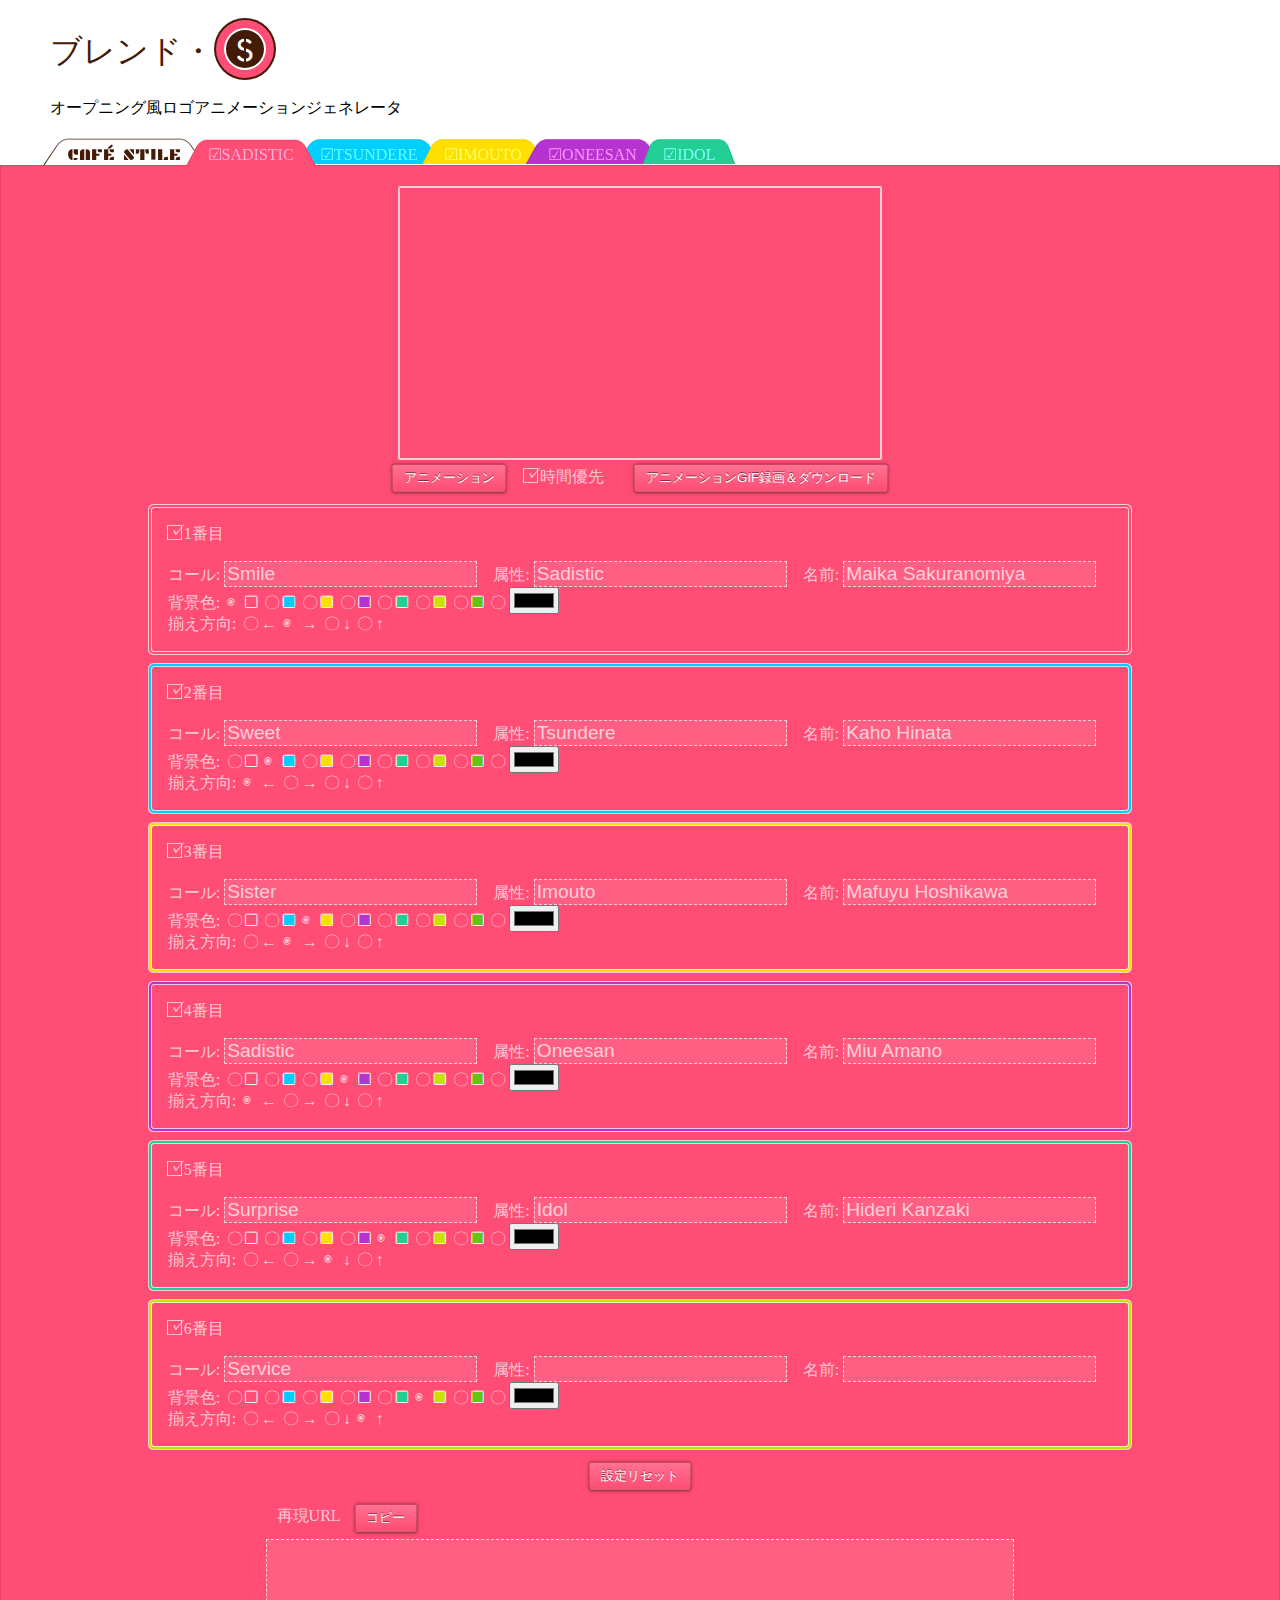
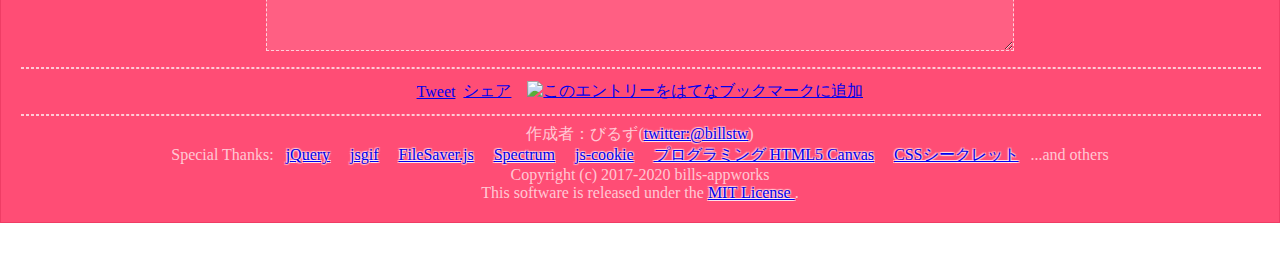
==== commit c24b0ef3: "再現URL実装 close #39" ====
--- a/docs/index.html
+++ b/docs/index.html
@@ -5,7 +5,7 @@
     <meta name="viewport" content="width=device-width, initial-scale=1">
     <title>「ブレンド・S」オープニング風ロゴアニメーションジェネレータ</title>
     <!--
-      Copyright (c) 2017 bills-appworks
+      Copyright (c) 2017-2020 bills-appworks
       This software is released under the MIT License.
       http://opensource.org/licenses/mit-license.php
     -->
@@ -392,6 +392,23 @@
           <button id="config_reset"><span>設定リセット</span></button>
         </span>
       </div>
+      <!-- 利用者操作UI領域3 -->
+      <div id="operation_area3" class="operation_area">
+        <div class="pane replay_url_pane">
+          <div class="replay_url_header">
+            <div class="description">
+              <sapn>再現URL</sapn>
+            </div>
+            <button id="copy_replay_url">
+              <span>コピー</span>
+            </button>
+            <div id="copied_balloon" class="copied_balloon">
+              <span>コピーしました</span>
+            </div>
+          </div>
+          <textarea id="replay_url" readonly></textarea>
+        </div>
+      </div>
       <hr />
       <div id="share">
         <a href="https://twitter.com/share" class="twitter-share-button">Tweet</a><script>!function(d,s,id){var js,fjs=d.getElementsByTagName(s)[0],p=/^http:/.test(d.location)?'http':'https';if(!d.getElementById(id)){js=d.createElement(s);js.id=id;js.src=p+'://platform.twitter.com/widgets.js';fjs.parentNode.insertBefore(js,fjs);}}(document, 'script', 'twitter-wjs');</script>
@@ -416,7 +433,7 @@
         <span>...and others</span>
       </div>
       <div id="copyright">
-        <span>Copyright (c) 2017-2019 bills-appworks</span>
+        <span>Copyright (c) 2017-2020 bills-appworks</span>
       </div>
       <div id="license">
         <span>This software is released under the <a href="http://opensource.org/licenses/mit-license.php" target="_blank">MIT License </a>.</span>
--- a/docs/blend-s_logo_anime.css
+++ b/docs/blend-s_logo_anime.css
@@ -1,6 +1,6 @@
 ﻿/*
  * 「ブレンド・S」オープニング風ロゴアニメーションジェネレータ
- * Copyright (c) 2017 bills-appworks
+ * Copyright (c) 2017-2020 bills-appworks
  * This software is released under the MIT License.
  * http://opensource.org/licenses/mit-license.php
  */
@@ -449,6 +449,85 @@
   color: rgb(100, 196, 22);
 }
 
+/* 再現URL関連領域 */
+#operation_area3 {
+  width: 100%;
+  display: inline-flex;
+  flex-direction: row;
+  justify-content: center;
+}
+
+.pane {
+  display: inline-flex;
+  flex-direction: column;
+  align-items: center;
+  margin: 0.5em;
+}
+
+.replay_url_pane {
+  width: 60%;
+}
+
+/* 再現URLヘッダ（説明、ボタン、バルーン） */
+.replay_url_header {
+  display: flex;
+  flex-direction: row;
+  justify-content: left;
+  width: 100%;
+}
+
+.replay_url_header > * {
+  margin: 0.5em;
+}
+
+#copy_replay_url {
+  font-size: small;
+}
+
+/* 再現URLテキスト */
+#replay_url {
+  width: 100%;
+  height: 8em;
+  background-color: rgba(255, 255, 255, 0.1);
+  color: rgba(255, 255, 255, 0.7);
+  border: 1px dashed rgba(255, 255, 255, 0.7);
+}
+
+/* 再現URLコピーボタンクリック時バルーン */
+.copied_balloon {
+  padding: 0 0.5em 0 0.5em;
+  display: flex;
+  flex-direction: row;
+  align-items: center;
+  font-size: small;
+  color: #FFFFFF;
+  background-color: #FFAAAA;
+  visibility: hidden;
+  transition: opacity 0.5s;
+  transition-delay: 1s;
+  opacity: 1;
+  /* for callout */
+  position: relative;
+}
+
+.copied_balloon-fadeout {
+  opacity: 0;
+  visibility: visible;
+}
+
+/* callout */
+.copied_balloon::before {
+  content: "";
+  position: absolute;
+  top: 0.5em;
+  left: -0.4em;
+  padding: 0.35em;
+  background: inherit;
+  border-top: 0;
+  border-right: 0;
+  transform: rotate(45deg);
+}
+
 hr {
   width: 100%;
   border: 1px dashed rgba(255, 255, 255, 0.7);
@@ -553,6 +632,10 @@
   margin: 0.2em auto 0.8em;
 }
 
+.replay_url_pane {
+  width: 80%;
+}
+
 } /* @media (max-width: 800px) */
 
 /*
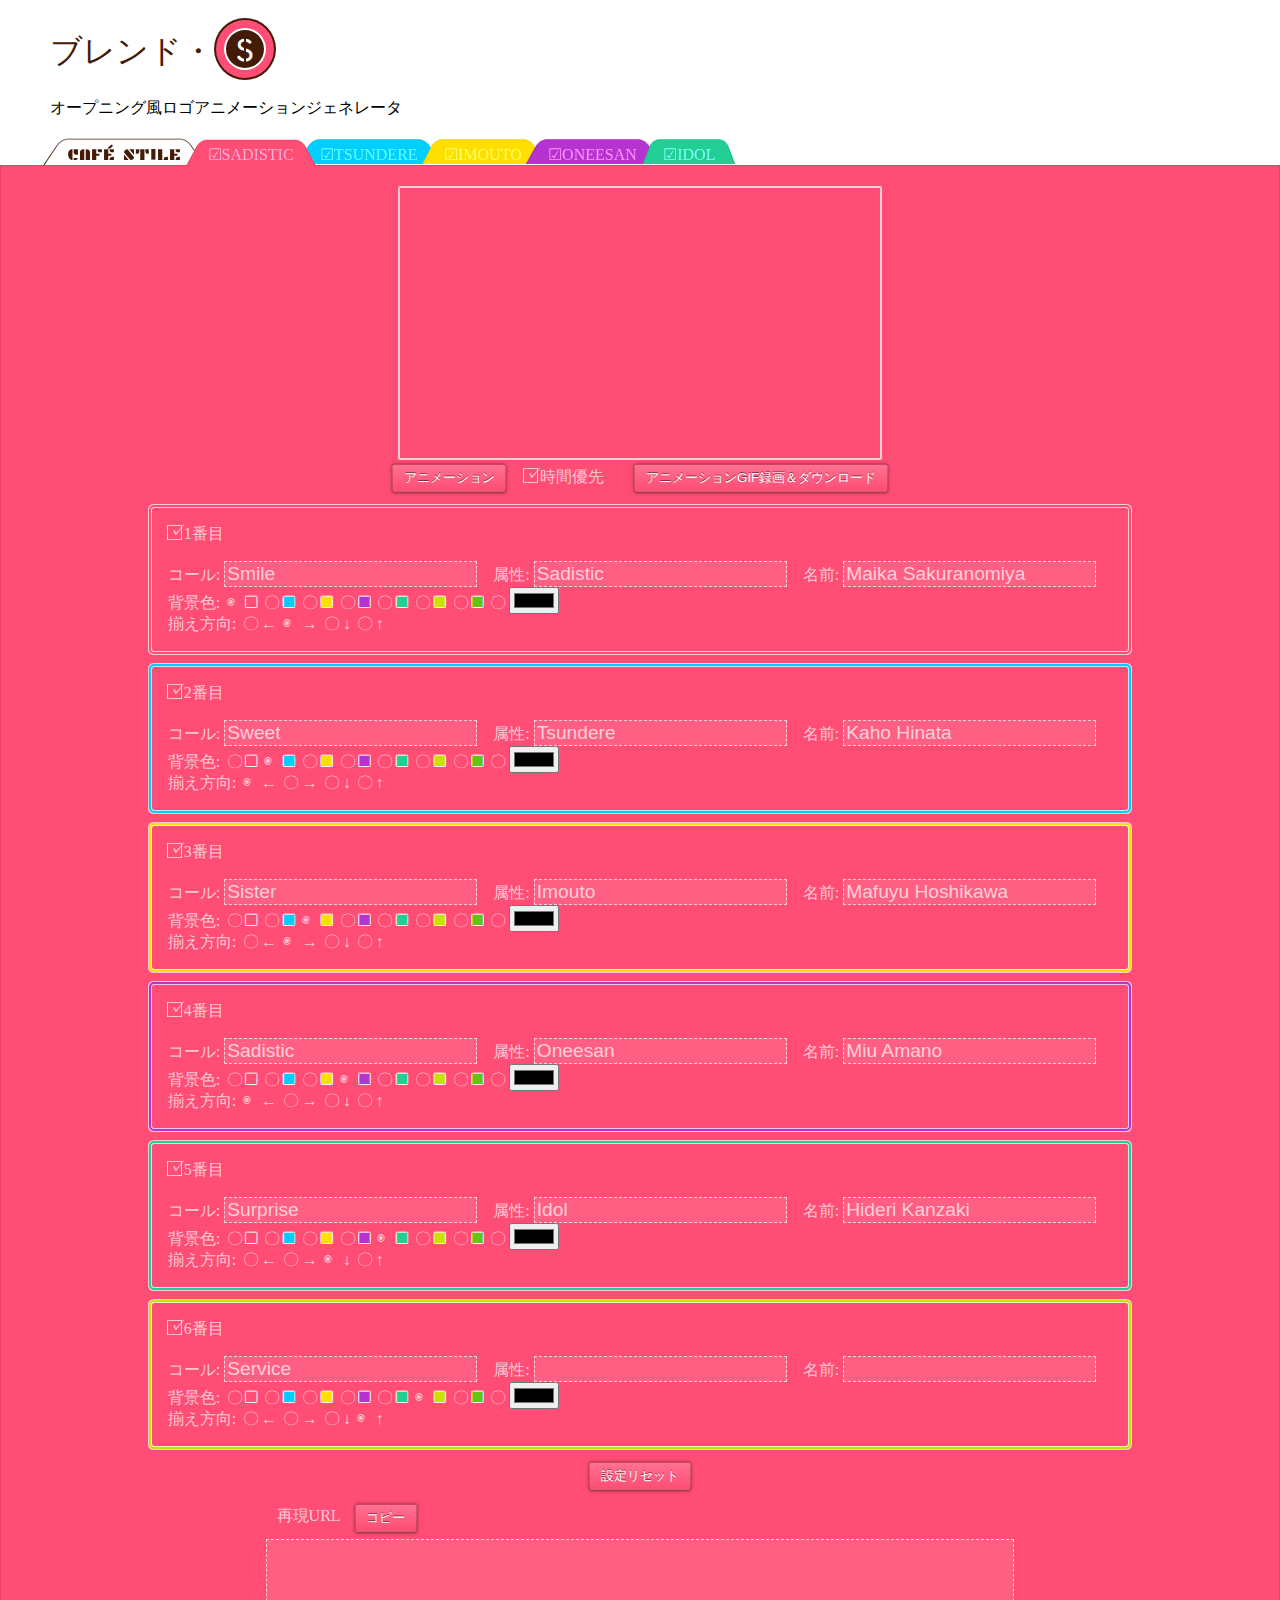
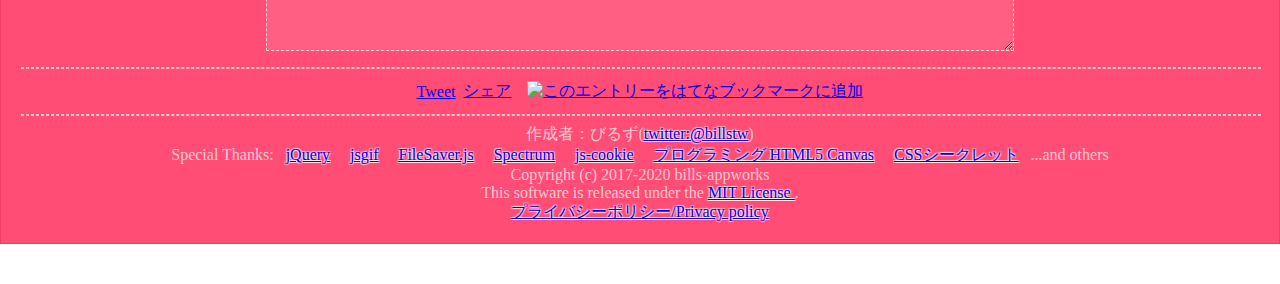
==== commit 4c957d43: "プライバシーポリシー close #40" ====
--- a/docs/index.html
+++ b/docs/index.html
@@ -438,6 +438,9 @@
       <div id="license">
         <span>This software is released under the <a href="http://opensource.org/licenses/mit-license.php" target="_blank">MIT License </a>.</span>
       </div>
+      <div id="privacy_policy">
+        <span><a href="privacy_policy.html">プライバシーポリシー/Privacy policy</a></span>
+      </div>
     </div> <!-- content_area -->
   </body>
 </html>
--- a/docs/blend-s_logo_anime.css
+++ b/docs/blend-s_logo_anime.css
@@ -552,7 +552,7 @@
   margin-right: 0.5em;
 }
 
-#author a, #thanks a, #copyright a, #license a {
+#author a, #thanks a, #copyright a, #license a, #privacy_policy a {
   text-shadow: 1px 1px 1px rgba(255, 255, 255, 0.6),
                -1px 1px 1px rgba(255, 255, 255, 0.6),
                -1px -1px 1px rgba(255, 255, 255, 0.6),
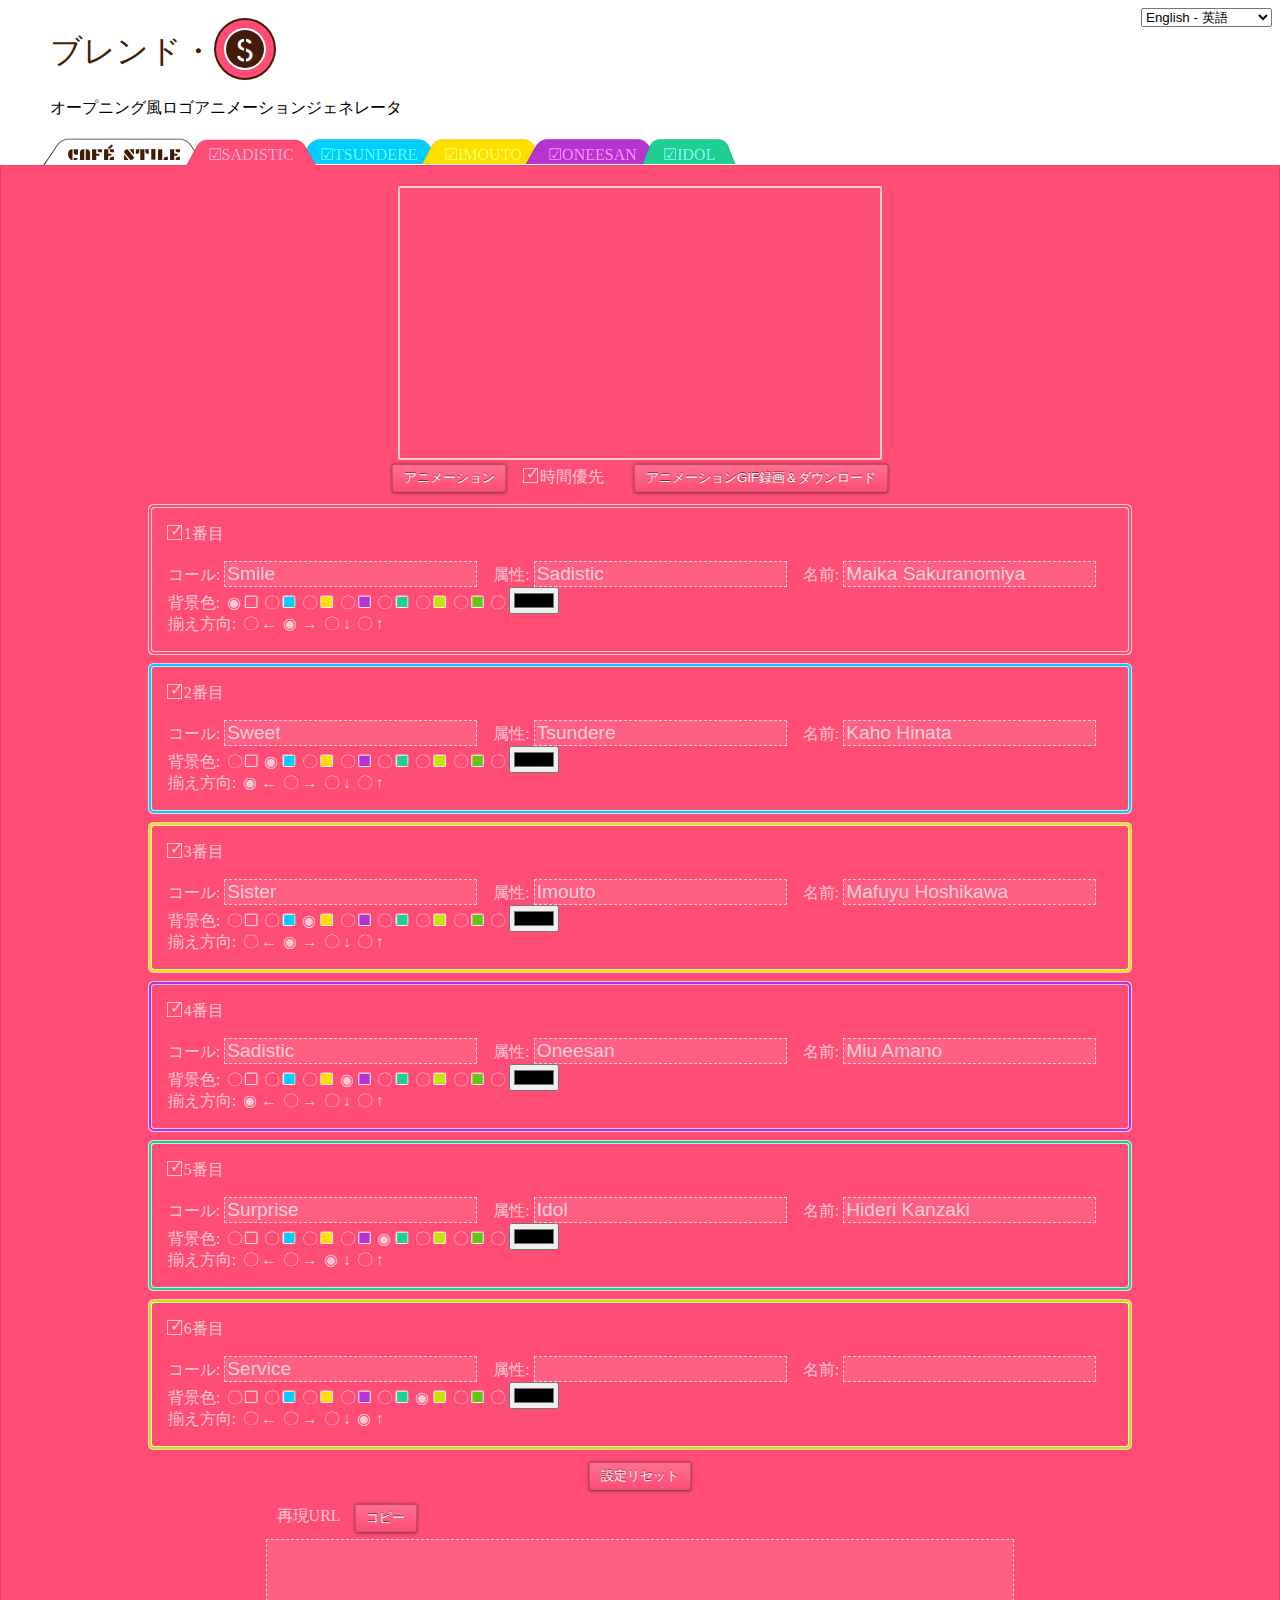
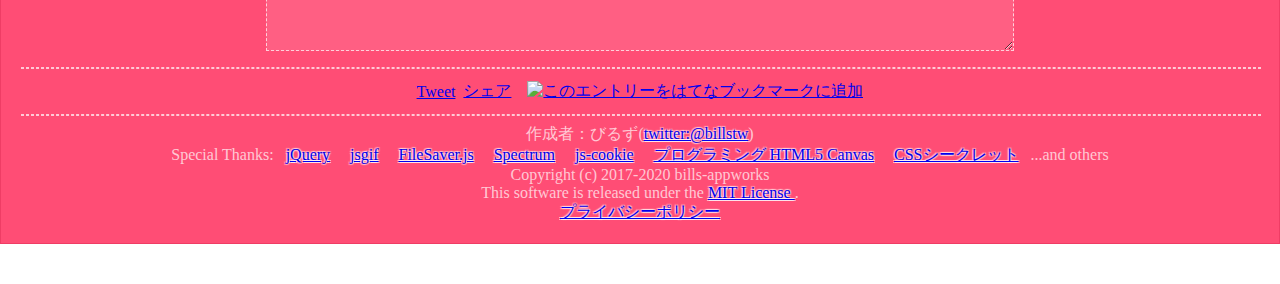
==== commit 54df4188: "英語UI close #41" ====
--- a/docs/index.html
+++ b/docs/index.html
@@ -1,9 +1,9 @@
 ﻿<!DOCTYPE html>
-<html lang="ja">
+<html>
   <head>
     <meta charset="utf-8">
     <meta name="viewport" content="width=device-width, initial-scale=1">
-    <title>「ブレンド・S」オープニング風ロゴアニメーションジェネレータ</title>
+    <title lang="ja">「ブレンド・S」オープニング風ロゴアニメーションジェネレータ / Blend S - Opening-style logo animation generator</title>
     <!--
       Copyright (c) 2017-2020 bills-appworks
       This software is released under the MIT License.
@@ -24,21 +24,21 @@
     <link rel="icon" href="blend-s_logo_anime_192x192.png" sizes="192x192" />
     <link rel="apple-touch-icon-precomposed" href="blend-s_logo_anime_180x180.png" />
     <meta name="msapplication-TileImage" content="blend-s_logo_anime_270x270.png">
-    <meta name="description" content="「ブレンド・S」アニメオープニング冒頭風のロゴアニメーションを生成するアプリです。">
+    <meta name="description" content="「ブレンド・S」アニメオープニング冒頭風のロゴアニメーションを生成するアプリです。 / Application for generate logo animation of the Blend S cartoon opening.">
     <meta property="og:type" content="website">
-    <meta property="og:title" content="「ブレンド・S」オープニング風ロゴアニメーションジェネレータ">
+    <meta property="og:title" content="「ブレンド・S」オープニング風ロゴアニメーションジェネレータ / Blend S - Opening-style logo animation generator">
     <meta property="og:url" content="https://bills-appworks.github.io/blend-s/">
-    <meta property="og:description" content="「ブレンド・S」アニメオープニング冒頭風のロゴアニメーションを生成するアプリです。">
+    <meta property="og:description" content="「ブレンド・S」アニメオープニング冒頭風のロゴアニメーションを生成するアプリです。 / Application for generate logo animation of the Blend S cartoon opening.">
     <meta property="og:image" content="https://bills-appworks.github.io/blend-s/share_image.png">
-    <meta property="og:site_name" content="「ブレンド・S」オープニング風ロゴアニメーションジェネレータ">
+    <meta property="og:site_name" content="「ブレンド・S」オープニング風ロゴアニメーションジェネレータ / Blend S - Opening-style logo animation generator">
     <meta property="og:locale" content="ja_JP">
     <meta name="twitter:card" content="summary">
     <meta name="twitter:site" content="@billstw">
     <meta name="twitter:creator:id" content="@billstw">
-    <meta name="twitter:description" content="「ブレンド・S」アニメオープニング冒頭風のロゴアニメーションを生成するアプリです。">
-    <meta name="twitter:title" content="「ブレンド・S」オープニング風ロゴアニメーションジェネレータ">
+    <meta name="twitter:description" content="「ブレンド・S」アニメオープニング冒頭風のロゴアニメーションを生成するアプリです。 / Application for generate logo animation of the Blend S cartoon opening.">
+    <meta name="twitter:title" content="「ブレンド・S」オープニング風ロゴアニメーションジェネレータ / Blend S - Opening-style logo animation generator">
     <meta name="twitter:image" content="https://bills-appworks.github.io/blend-s/share_image.png">
-    <meta name="twitter:image:alt" content="「ブレンド・S」オープニング風ロゴアニメーションジェネレータ">
+    <meta name="twitter:image:alt" content="「ブレンド・S」オープニング風ロゴアニメーションジェネレータ / Blend S - Opening-style logo animation generator">
     <script>
       (function(i,s,o,g,r,a,m){i['GoogleAnalyticsObject']=r;i[r]=i[r]||function(){
       (i[r].q=i[r].q||[]).push(arguments)},i[r].l=1*new Date();a=s.createElement(o),
@@ -63,8 +63,16 @@
       js.src = "//connect.facebook.net/ja_JP/sdk.js#xfbml=1&version=v2.9";
       fjs.parentNode.insertBefore(js, fjs);
     }(document, 'script', 'facebook-jssdk'));</script>
-    <div id="body_title"><div id="title_blend">ブレンド・</div><div id="title_S">S<span id="title_S_vertical"></span></div></div>
-    <div id="description"><span>オープニング風ロゴアニメーション</span><span>ジェネレータ</span></div>
+    <header>
+      <div id="body_title"><div lang="ja" id="title_blend">ブレンド・</div><div lang="en" class="hideByLanguage">Blend&nbsp;</div><div id="title_S">S<span id="title_S_vertical"></span></div></div>
+      <div class="header-right">
+        <select size="1" id="language">
+          <option value="en">English - 英語</option>
+          <option value="ja">Japanese - 日本語</option>
+        </select>
+      </div>
+    </header>
+    <div id="description"><span lang="ja">オープニング風ロゴアニメーション</span><span lang="ja">ジェネレータ</span><span lang="en" class="hideByLanguage">Opening-style&nbsp;</span><span lang="en" class="hideByLanguage">logo animation generator</span></div>
     <!-- タブインデックス風装飾表示 -->
     <div id="tab">
       <span class="tab_element">CAFÉ STILE</span>
@@ -80,7 +88,7 @@
       <div id="rendering_area">
         <div>
           <!-- レンダリング性能(FPS)確認表示（非表示） -->
-          <p id="rendering_performance">Rendering (目標: <span id="target_fps">--</span> fps / 実効: <span id="effective_fps">--</span> fps)</p>
+          <p id="rendering_performance">Rendering (target: <span id="target_fps">--</span> fps / effective: <span id="effective_fps">--</span> fps)</p>
         </div>
         <div>
           <!-- アニメーション描画 -->
@@ -94,11 +102,11 @@
       <!-- 利用者操作UI領域1 -->
       <div id="operation_area1" class="operation_area">
         <span>
-          <button id="operation_animate">アニメーション</button>
-          <input type="checkbox" id="animation_priority_time" checked="checked" /><label for="animation_priority_time">時間優先</label>
-        </span>
+          <button id="operation_animate"><span lang="ja">アニメーション</span><span lang="en" class="hideByLanguage">Animate</span></button>
+          <input type="checkbox" id="animation_priority_time" checked="checked" /><label for="animation_priority_time"><span lang="ja">時間優先</span><span lang="en" class="hideByLanguage">Time priority</span></label for="animation_priority_time">
+        </label>
         <span>
-          <button id="operation_download"><span>アニメーションGIF録画</span><span>＆ダウンロード</span></button>
+          <button id="operation_download"><span lang="ja">アニメーションGIF録画</span><span lang="ja">＆ダウンロード</span><span lang="en" class="hideByLanguage">Rec GIF&nbsp;</span><span lang="en" class="hideByLanguage">&amp; Download</span></button>
         </span>
       </div>
       <!-- 表示内容設定UI領域 -->
@@ -106,7 +114,7 @@
         <!-- その1 -->
         <div id="sequence_1" class="sequence">
           <div class="sequence_header">
-            <input type="checkbox" id="sequence_enable_1" class="sequence_enable" checked="checked" /><label for="sequence_enable_1">1番目</label>
+            <input type="checkbox" id="sequence_enable_1" class="sequence_enable" checked="checked" /><label for="sequence_enable_1"><span lang="ja">1番目</span><span lang="en" class="hideByLanguage">1st</span></label for="sequence_enable_1">
           </div>
           <div class="preview_in_sequence_container">
             <!-- アクティブ時のプレビュー表示（デフォルト非表示） -->
@@ -114,18 +122,18 @@
           </div>
           <div class="sequence_text">
             <div class="sequence_call">
-              <label for="config_call_1">コール: </label><input type="text" id="config_call_1" value="Smile" />
-            </div>
-            <div class="sequence_attribute">
-              <label for="config_attribute_1">属性: </label><input type="text" id="config_attribute_1" value="Sadistic" />
-            </div>
-            <div class="sequence_name">
-              <label for="config_name_1">名前: </label><input type="text" id="config_name_1" value="Maika Sakuranomiya" />
-            </div>
-          </div>
-          <div class="sequence_bgcolor">
-            <div>
-              <span>背景色: </span>
+              <label for="config_call_1"><span lang="ja">コール: </span><span lang="en" class="hideByLanguage">Call: </span></label for="config_call_1"><input type="text" id="config_call_1" value="Smile" />
+            </div>
+            <div class="sequence_attribute">
+              <label for="config_attribute_1"><span lang="ja">属性: </span><span lang="en" class="hideByLanguage">Attribute: </span></label for="config_attribute_1"><input type="text" id="config_attribute_1" value="Sadistic" />
+            </div>
+            <div class="sequence_name">
+              <label for="config_name_1"><span lang="ja">名前: </span><span lang="en" class="hideByLanguage">Name: </span></label for="config_name_1"><input type="text" id="config_name_1" value="Maika Sakuranomiya" />
+            </div>
+          </div>
+          <div class="sequence_bgcolor">
+            <div>
+              <span lang="ja">背景色: </span><span lang="en" class="hideByLanguage">Background: </span>
               <span>
                 <input type="radio" name="config_bgcolor_1" id="config_bgcolor_1_1" value="preset_1" checked="checked" /><label for="config_bgcolor_1_1" class="config_bgcolor_sample config_bgcolor_sample_1">■</label>
                 <input type="radio" name="config_bgcolor_1" id="config_bgcolor_1_2" value="preset_2"                   /><label for="config_bgcolor_1_2" class="config_bgcolor_sample config_bgcolor_sample_2">■</label>
@@ -140,7 +148,7 @@
           </div>
           <div class="sequence_align">
             <div>
-              <span>揃え方向: </span>
+              <span lang="ja">揃え方向: </span><span lang="en" class="hideByLanguage">Alignment: </span>
               <span>
                 <input type="radio" name="config_align_1" id="config_align_1_left"   value="left"                     /><label for="config_align_1_left"   >←</label>
                 <input type="radio" name="config_align_1" id="config_align_1_right"  value="right"  checked="checked" /><label for="config_align_1_right"  >→</label>
@@ -153,7 +161,7 @@
         <!-- その2 -->
         <div id="sequence_2" class="sequence">
           <div class="sequence_header">
-            <input type="checkbox" id="sequence_enable_2" class="sequence_enable" checked="checked" /><label for="sequence_enable_2">2番目</label>
+            <input type="checkbox" id="sequence_enable_2" class="sequence_enable" checked="checked" /><label for="sequence_enable_2"><span lang="ja">2番目</span><span lang="en" class="hideByLanguage">2nd</span></label for="sequence_enable_2">
           </div>
           <div class="preview_in_sequence_container">
             <!-- アクティブ時のプレビュー表示（デフォルト非表示） -->
@@ -161,18 +169,18 @@
           </div>
           <div class="sequence_text">
             <div class="sequence_call">
-              <label for="config_call_2">コール: </label><input type="text" id="config_call_2" value="Sweet" />
-            </div>
-            <div class="sequence_attribute">
-              <label for="config_attribute_2">属性: </label><input type="text" id="config_attribute_2" value="Tsundere" />
-            </div>
-            <div class="sequence_name">
-              <label for="config_name_2">名前: </label><input type="text" id="config_name_2" value="Kaho Hinata" />
-            </div>
-          </div>
-          <div class="sequence_bgcolor">
-            <div>
-              <span>背景色: </span>
+              <label for="config_call_2"><span lang="ja">コール: </span><span lang="en" class="hideByLanguage">Call: </span></label for="config_call_2"><input type="text" id="config_call_2" value="Sweet" />
+            </div>
+            <div class="sequence_attribute">
+              <label for="config_attribute_2"><span lang="ja">属性: </span><span lang="en" class="hideByLanguage">Attribute: </span></label for="config_attribute_2"><input type="text" id="config_attribute_2" value="Tsundere" />
+            </div>
+            <div class="sequence_name">
+              <label for="config_name_2"><span lang="ja">名前: </span><span lang="en" class="hideByLanguage">Name: </span></label for="config_name_2"><input type="text" id="config_name_2" value="Kaho Hinata" />
+            </div>
+          </div>
+          <div class="sequence_bgcolor">
+            <div>
+              <span lang="ja">背景色: </span><span lang="en" class="hideByLanguage">Background: </span>
               <span>
                 <input type="radio" name="config_bgcolor_2" id="config_bgcolor_2_1" value="preset_1"                   /><label for="config_bgcolor_2_1" class="config_bgcolor_sample config_bgcolor_sample_1">■</label>
                 <input type="radio" name="config_bgcolor_2" id="config_bgcolor_2_2" value="preset_2" checked="checked" /><label for="config_bgcolor_2_2" class="config_bgcolor_sample config_bgcolor_sample_2">■</label>
@@ -187,7 +195,7 @@
           </div>
           <div class="sequence_align">
             <div>
-              <span>揃え方向: </span>
+              <span lang="ja">揃え方向: </span><span lang="en" class="hideByLanguage">Alignment: </span>
               <span>
                 <input type="radio" name="config_align_2" id="config_align_2_left"   value="left"   checked="checked" /><label for="config_align_2_left"   >←</label>
                 <input type="radio" name="config_align_2" id="config_align_2_right"  value="right"                    /><label for="config_align_2_right"  >→</label>
@@ -200,7 +208,7 @@
         <!-- その3 -->
         <div id="sequence_3" class="sequence">
           <div class="sequence_header">
-            <input type="checkbox" id="sequence_enable_3" class="sequence_enable" checked="checked" /><label for="sequence_enable_3">3番目</label>
+            <input type="checkbox" id="sequence_enable_3" class="sequence_enable" checked="checked" /><label for="sequence_enable_3"><span lang="ja">3番目</span><span lang="en" class="hideByLanguage">3rd</span></label for="sequence_enable_3">
           </div>
           <div class="preview_in_sequence_container">
             <!-- アクティブ時のプレビュー表示（デフォルト非表示） -->
@@ -208,18 +216,18 @@
           </div>
           <div class="sequence_text">
             <div class="sequence_call">
-              <label for="config_call_3">コール: </label><input type="text" id="config_call_3" value="Sister" />
-            </div>
-            <div class="sequence_attribute">
-              <label for="config_attribute_3">属性: </label><input type="text" id="config_attribute_3" value="Imouto" />
-            </div>
-            <div class="sequence_name">
-              <label for="config_name_3">名前: </label><input type="text" id="config_name_3" value="Mafuyu Hoshikawa" />
-            </div>
-          </div>
-          <div class="sequence_bgcolor">
-            <div>
-              <span>背景色: </span>
+              <label for="config_call_3"><span lang="ja">コール: </span><span lang="en" class="hideByLanguage">Call: </span></label for="config_call_3"><input type="text" id="config_call_3" value="Sister" />
+            </div>
+            <div class="sequence_attribute">
+              <label for="config_attribute_3"><span lang="ja">属性: </span><span lang="en" class="hideByLanguage">Attribute: </span></label for="config_attribute_3"><input type="text" id="config_attribute_3" value="Imouto" />
+            </div>
+            <div class="sequence_name">
+              <label for="config_name_3"><span lang="ja">名前: </span><span lang="en" class="hideByLanguage">Name: </span></label for="config_name_3"><input type="text" id="config_name_3" value="Mafuyu Hoshikawa" />
+            </div>
+          </div>
+          <div class="sequence_bgcolor">
+            <div>
+              <span lang="ja">背景色: </span><span lang="en" class="hideByLanguage">Background: </span>
               <span>
                 <input type="radio" name="config_bgcolor_3" id="config_bgcolor_3_1" value="preset_1"                   /><label for="config_bgcolor_3_1" class="config_bgcolor_sample config_bgcolor_sample_1">■</label>
                 <input type="radio" name="config_bgcolor_3" id="config_bgcolor_3_2" value="preset_2"                   /><label for="config_bgcolor_3_2" class="config_bgcolor_sample config_bgcolor_sample_2">■</label>
@@ -234,7 +242,7 @@
           </div>
           <div class="sequence_align">
             <div>
-              <span>揃え方向: </span>
+              <span lang="ja">揃え方向: </span><span lang="en" class="hideByLanguage">Alignment: </span>
               <span>
                 <input type="radio" name="config_align_3" id="config_align_3_left"   value="left"                     /><label for="config_align_3_left"   >←</label>
                 <input type="radio" name="config_align_3" id="config_align_3_right"  value="right"  checked="checked" /><label for="config_align_3_right"  >→</label>
@@ -247,7 +255,7 @@
         <!-- その4 -->
         <div id="sequence_4" class="sequence">
           <div class="sequence_header">
-            <input type="checkbox" id="sequence_enable_4" class="sequence_enable" checked="checked" /><label for="sequence_enable_4">4番目</label>
+            <input type="checkbox" id="sequence_enable_4" class="sequence_enable" checked="checked" /><label for="sequence_enable_4"><span lang="ja">4番目</span><span lang="en" class="hideByLanguage">4th</span></label for="sequence_enable_4">
           </div>
           <div class="preview_in_sequence_container">
             <!-- アクティブ時のプレビュー表示（デフォルト非表示） -->
@@ -255,18 +263,18 @@
           </div>
           <div class="sequence_text">
             <div class="sequence_call">
-              <label for="config_call_4">コール: </label><input type="text" id="config_call_4" value="Sadistic" />
-            </div>
-            <div class="sequence_attribute">
-              <label for="config_attribute_4">属性: </label><input type="text" id="config_attribute_4" value="Oneesan" />
-            </div>
-            <div class="sequence_name">
-              <label for="config_name_4">名前: </label><input type="text" id="config_name_4" value="Miu Amano" />
-            </div>
-          </div>
-          <div class="sequence_bgcolor">
-            <div>
-              <span>背景色: </span>
+              <label for="config_call_4"><span lang="ja">コール: </span><span lang="en" class="hideByLanguage">Call: </span></label for="config_call_4"><input type="text" id="config_call_4" value="Sadistic" />
+            </div>
+            <div class="sequence_attribute">
+              <label for="config_attribute_4"><span lang="ja">属性: </span><span lang="en" class="hideByLanguage">Attribute: </span></label for="config_attribute_4"><input type="text" id="config_attribute_4" value="Oneesan" />
+            </div>
+            <div class="sequence_name">
+              <label for="config_name_4"><span lang="ja">名前: </span><span lang="en" class="hideByLanguage">Name: </span></label for="config_name_4"><input type="text" id="config_name_4" value="Miu Amano" />
+            </div>
+          </div>
+          <div class="sequence_bgcolor">
+            <div>
+              <span lang="ja">背景色: </span><span lang="en" class="hideByLanguage">Background: </span>
               <span>
                 <input type="radio" name="config_bgcolor_4" id="config_bgcolor_4_1" value="preset_1"                   /><label for="config_bgcolor_4_1" class="config_bgcolor_sample config_bgcolor_sample_1">■</label>
                 <input type="radio" name="config_bgcolor_4" id="config_bgcolor_4_2" value="preset_2"                   /><label for="config_bgcolor_4_2" class="config_bgcolor_sample config_bgcolor_sample_2">■</label>
@@ -281,7 +289,7 @@
           </div>
           <div class="sequence_align">
             <div>
-              <span>揃え方向: </span>
+              <span lang="ja">揃え方向: </span><span lang="en" class="hideByLanguage">Alignment: </span>
               <span>
                 <input type="radio" name="config_align_4" id="config_align_4_left"   value="left"   checked="checked" /><label for="config_align_4_left"   >←</label>
                 <input type="radio" name="config_align_4" id="config_align_4_right"  value="right"                    /><label for="config_align_4_right"  >→</label>
@@ -294,7 +302,7 @@
         <!-- その5 -->
         <div id="sequence_5" class="sequence">
           <div class="sequence_header">
-            <input type="checkbox" id="sequence_enable_5" class="sequence_enable" checked="checked" /><label for="sequence_enable_5">5番目</label>
+            <input type="checkbox" id="sequence_enable_5" class="sequence_enable" checked="checked" /><label for="sequence_enable_5"><span lang="ja">5番目</span><span lang="en" class="hideByLanguage">5th</span></label for="sequence_enable_5">
           </div>
           <div class="preview_in_sequence_container">
             <!-- アクティブ時のプレビュー表示（デフォルト非表示） -->
@@ -302,18 +310,18 @@
           </div>
           <div class="sequence_text">
             <div class="sequence_call">
-              <label for="config_call_5">コール: </label><input type="text" id="config_call_5" value="Surprise" />
-            </div>
-            <div class="sequence_attribute">
-              <label for="config_attribute_5">属性: </label><input type="text" id="config_attribute_5" value="Idol" />
-            </div>
-            <div class="sequence_name">
-              <label for="config_name_5">名前: </label><input type="text" id="config_name_5" value="Hideri Kanzaki" />
-            </div>
-          </div>
-          <div class="sequence_bgcolor">
-            <div>
-              <span>背景色: </span>
+              <label for="config_call_5"><span lang="ja">コール: </span><span lang="en" class="hideByLanguage">Call: </span></label for="config_call_5"><input type="text" id="config_call_5" value="Surprise" />
+            </div>
+            <div class="sequence_attribute">
+              <label for="config_attribute_5"><span lang="ja">属性: </span><span lang="en" class="hideByLanguage">Attribute: </span></label for="config_attribute_5"><input type="text" id="config_attribute_5" value="Idol" />
+            </div>
+            <div class="sequence_name">
+              <label for="config_name_5"><span lang="ja">名前: </span><span lang="en" class="hideByLanguage">Name: </span></label for="config_name_5"><input type="text" id="config_name_5" value="Hideri Kanzaki" />
+            </div>
+          </div>
+          <div class="sequence_bgcolor">
+            <div>
+              <span lang="ja">背景色: </span><span lang="en" class="hideByLanguage">Background: </span>
               <span>
                 <input type="radio" name="config_bgcolor_5" id="config_bgcolor_5_1" value="preset_1"                   /><label for="config_bgcolor_5_1" class="config_bgcolor_sample config_bgcolor_sample_1">■</label>
                 <input type="radio" name="config_bgcolor_5" id="config_bgcolor_5_2" value="preset_2"                   /><label for="config_bgcolor_5_2" class="config_bgcolor_sample config_bgcolor_sample_2">■</label>
@@ -328,7 +336,7 @@
           </div>
           <div class="sequence_align">
             <div>
-              <span>揃え方向: </span>
+              <span lang="ja">揃え方向: </span><span lang="en" class="hideByLanguage">Alignment: </span>
               <span>
                 <input type="radio" name="config_align_5" id="config_align_5_left"   value="left"                     /><label for="config_align_5_left"   >←</label>
                 <input type="radio" name="config_align_5" id="config_align_5_right"  value="right"                    /><label for="config_align_5_right"  >→</label>
@@ -341,7 +349,7 @@
         <!-- その6 -->
         <div id="sequence_6" class="sequence">
           <div class="sequence_header">
-            <input type="checkbox" id="sequence_enable_6" class="sequence_enable" checked="checked" /><label for="sequence_enable_6">6番目</label>
+            <input type="checkbox" id="sequence_enable_6" class="sequence_enable" checked="checked" /><label for="sequence_enable_6"><span lang="ja">6番目</span><span lang="en" class="hideByLanguage">6th</span></label for="sequence_enable_6">
           </div>
           <div class="preview_in_sequence_container">
             <!-- アクティブ時のプレビュー表示（デフォルト非表示） -->
@@ -349,18 +357,18 @@
           </div>
           <div class="sequence_text">
             <div class="sequence_call">
-              <label for="config_call_6">コール: </label><input type="text" id="config_call_6" value="Service" />
-            </div>
-            <div class="sequence_attribute">
-              <label for="config_attribute_6">属性: </label><input type="text" id="config_attribute_6" value="" />
-            </div>
-            <div class="sequence_name">
-              <label for="config_name_6">名前: </label><input type="text" id="config_name_6" value="" />
-            </div>
-          </div>
-          <div class="sequence_bgcolor">
-            <div>
-              <span>背景色: </span>
+              <label for="config_call_6"><span lang="ja">コール: </span><span lang="en" class="hideByLanguage">Call: </span></label for="config_call_6"><input type="text" id="config_call_6" value="Service" />
+            </div>
+            <div class="sequence_attribute">
+              <label for="config_attribute_6"><span lang="ja">属性: </span><span lang="en" class="hideByLanguage">Attribute: </span></label for="config_attribute_6"><input type="text" id="config_attribute_6" value="" />
+            </div>
+            <div class="sequence_name">
+              <label for="config_name_6"><span lang="ja">名前: </span><span lang="en" class="hideByLanguage">Name: </span></label for="config_name_6"><input type="text" id="config_name_6" value="" />
+            </div>
+          </div>
+          <div class="sequence_bgcolor">
+            <div>
+              <span lang="ja">背景色: </span><span lang="en" class="hideByLanguage">背景色: </span>
               <span>
                 <input type="radio" name="config_bgcolor_6" id="config_bgcolor_6_1" value="preset_1"                   /><label for="config_bgcolor_6_1" class="config_bgcolor_sample config_bgcolor_sample_1">■</label>
                 <input type="radio" name="config_bgcolor_6" id="config_bgcolor_6_2" value="preset_2"                   /><label for="config_bgcolor_6_2" class="config_bgcolor_sample config_bgcolor_sample_2">■</label>
@@ -375,7 +383,7 @@
           </div>
           <div class="sequence_align">
             <div>
-              <span>揃え方向: </span>
+              <span lang="ja">揃え方向: </span><span lang="en" class="hideByLanguage">Alignment: </span>
               <span>
                 <input type="radio" name="config_align_6" id="config_align_6_left"   value="left"                     /><label for="config_align_6_left"   >←</label>
                 <input type="radio" name="config_align_6" id="config_align_6_right"  value="right"                    /><label for="config_align_6_right"  >→</label>
@@ -389,7 +397,7 @@
       <!-- 利用者操作UI領域2 -->
       <div id="operation_area2" class="operation_area">
         <span>
-          <button id="config_reset"><span>設定リセット</span></button>
+          <button id="config_reset"><span lang="ja">設定リセット</span><span lang="en" class="hideByLanguage">Reset</span></button>
         </span>
       </div>
       <!-- 利用者操作UI領域3 -->
@@ -397,13 +405,13 @@
         <div class="pane replay_url_pane">
           <div class="replay_url_header">
             <div class="description">
-              <sapn>再現URL</sapn>
+              <sapn lang="ja">再現URL</sapn><sapn lang="en" class="hideByLanguage">Replay URL</sapn>
             </div>
             <button id="copy_replay_url">
-              <span>コピー</span>
+              <span lang="ja">コピー</span><span lang="en" class="hideByLanguage">Copy</span>
             </button>
             <div id="copied_balloon" class="copied_balloon">
-              <span>コピーしました</span>
+              <span lang="ja">コピーしました</span><span lang="en" class="hideByLanguage">Copied</span>
             </div>
           </div>
           <textarea id="replay_url" readonly></textarea>
@@ -412,14 +420,15 @@
       <hr />
       <div id="share">
         <a href="https://twitter.com/share" class="twitter-share-button">Tweet</a><script>!function(d,s,id){var js,fjs=d.getElementsByTagName(s)[0],p=/^http:/.test(d.location)?'http':'https';if(!d.getElementById(id)){js=d.createElement(s);js.id=id;js.src=p+'://platform.twitter.com/widgets.js';fjs.parentNode.insertBefore(js,fjs);}}(document, 'script', 'twitter-wjs');</script>
-        <div class="fb-share-button" data-layout="button" data-size="small" data-mobile-iframe="false"><a class="fb-xfbml-parse-ignore" target="_blank" href="https://www.facebook.com/sharer/sharer.php?u&amp;src=sdkpreparse">シェア</a></div>
+        <div class="fb-share-button" data-layout="button" data-size="small" data-mobile-iframe="false"><a class="fb-xfbml-parse-ignore" target="_blank" href="https://www.facebook.com/sharer/sharer.php?u&amp;src=sdkpreparse"><span>シェア</span></a></div>
         <div class="g-plus" data-action="share" data-annotation="none"></div>
         <a href="http://b.hatena.ne.jp/entry/" class="hatena-bookmark-button" data-hatena-bookmark-layout="basic-label" data-hatena-bookmark-lang="ja" title="このエントリーをはてなブックマークに追加"><img src="https://b.st-hatena.com/images/entry-button/button-only@2x.png" alt="このエントリーをはてなブックマークに追加" width="20" height="20" style="border: none;" /></a><script type="text/javascript" src="https://b.st-hatena.com/js/bookmark_button.js" charset="utf-8" async="async"></script>
         <div class="line-it-button shareln" style="display: none;" data-lang="ja" data-type="share-a"></div><script src="https://d.line-scdn.net/r/web/social-plugin/js/thirdparty/loader.min.js" async="async" defer="defer"></script>
       </div>
       <hr />
       <div id="author">
-        <span>作成者：びるず(<a href="https://twitter.com/billstw" target="_blank">twitter:@billstw</a>)</span>
+        <span lang="ja">作成者：びるず(<a href="https://twitter.com/billstw" target="_blank">twitter:@billstw</a>)</span>
+        <span lang="en" class="hideByLanguage">Author：bills(<a href="https://twitter.com/billstw" target="_blank">twitter:@billstw</a>)</span>
       </div>
       <div id="thanks">
         <span>Special Thanks:</span>
@@ -428,8 +437,10 @@
         <a href="https://github.com/eligrey/FileSaver.js/" target="_blank">FileSaver.js</a>
         <a href="https://bgrins.github.io/spectrum/" target="_blank">Spectrum</a>
         <a href="https://github.com/js-cookie/js-cookie" target="_blank">js-cookie</a>
-        <a href="https://www.oreilly.co.jp/books/9784873116877/" target="_blank">プログラミング HTML5 Canvas</a>
-        <a href="https://www.oreilly.co.jp/books/9784873117669/" target="_blank">CSSシークレット</a>
+        <a lang="ja" href="https://www.oreilly.co.jp/books/9784873116877/" target="_blank">プログラミング HTML5 Canvas</a>
+        <a lang="en" class="hideByLanguage" href="https://www.oreilly.com/library/view/core-html5-canvas/9780132761635/" target="_blank">Core HTML5 Canvas</a>
+        <a lang="ja" href="https://www.oreilly.co.jp/books/9784873117669/" target="_blank">CSSシークレット</a>
+        <a lang="en" class="hideByLanguage" href="http://shop.oreilly.com/product/0636920031123.do" target="_blank">CSS Secrets</a>
         <span>...and others</span>
       </div>
       <div id="copyright">
@@ -439,8 +450,8 @@
         <span>This software is released under the <a href="http://opensource.org/licenses/mit-license.php" target="_blank">MIT License </a>.</span>
       </div>
       <div id="privacy_policy">
-        <span><a href="privacy_policy.html">プライバシーポリシー/Privacy policy</a></span>
+        <span><a href="privacy_policy.html"><span lang="ja">プライバシーポリシー</span><span lang="en" class="hideByLanguage">Privacy policy</span></a></span>
       </div>
     </div> <!-- content_area -->
   </body>
-</html>
+</html--- a/docs/blend-s_logo_anime.css
+++ b/docs/blend-s_logo_anime.css
@@ -29,6 +29,34 @@
   width: 100%;
   background-color: #FFFFFF;
   font-family: "ヒラギノ丸ゴ Pro W4","ヒラギノ丸ゴ Pro","Hiragino Maru Gothic Pro","ヒラギノ角ゴ Pro W3","Hiragino Kaku Gothic Pro","Meiryo";
+}
+
+/* 言語選択状態による非表示 */
+.hideByLanguage {
+  display: none !important;
+}
+
+/* タイトルと日英切替を横並び */
+header {
+  margin: 0 auto 0 auto;
+  display: flex;
+  flex-direction: row;
+  align-items: flex-start;
+  justify-content: space-between;
+}
+
+/* タイトル */
+#body_title {
+  width: 85%;
+}
+
+/* 日英切替 */
+.header-right {
+  width: 15%;
+  padding: 0.5em 0.5em 0 0;
+  display: flex;
+  flex-direction: row;
+  justify-content: flex-end;
 }
 
 /* タイトルおよび直下の説明文をインデント */
@@ -643,6 +671,21 @@
  */
 @media (max-width: 600px) {
 
+/* タイトルおよび日英切替を縦並び */
+header {
+  display: flex;
+  flex-direction: column;
+  align-items: center;
+}
+
+/* 日英切替を中央寄せ */
+.header-right {
+  padding: 0.5em 0 0.5em 0;
+  display: flex;
+  flex-direction: row;
+  justify-content: center;
+}
+  
 /* タイトルおよび直下の説明文インデント縮小 */
 #body_title, #description {
   margin-left: 20px;
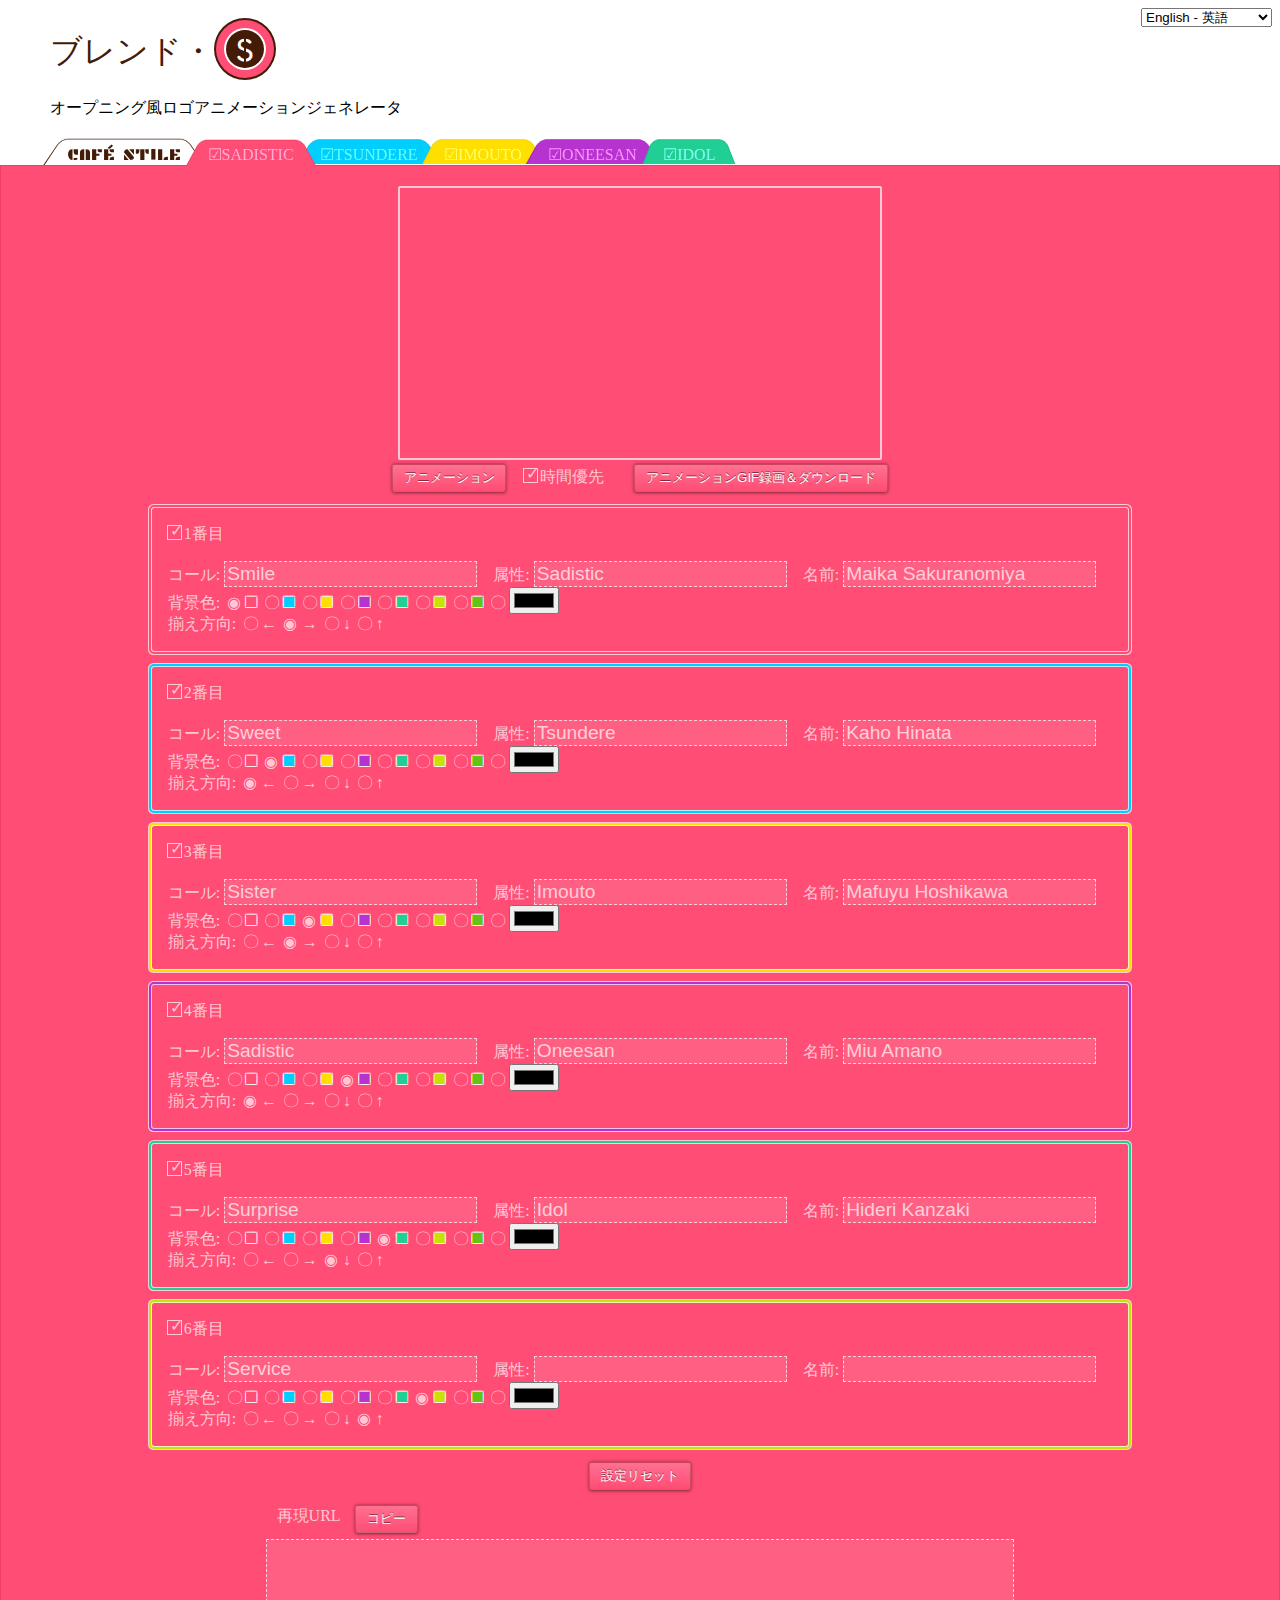
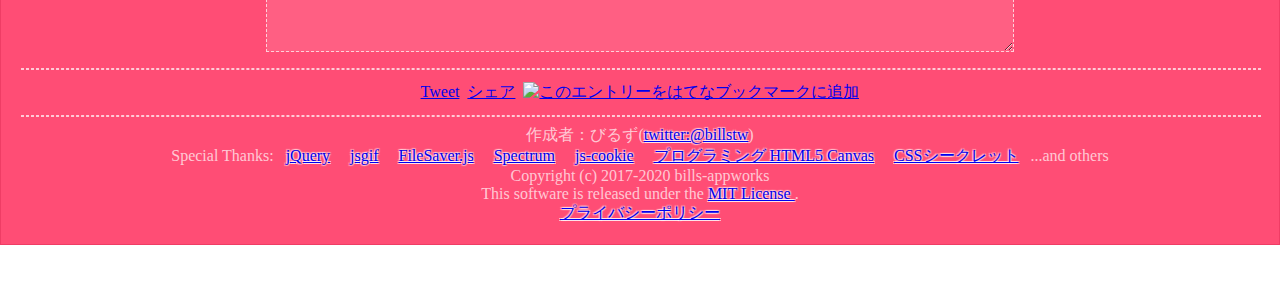
==== commit b89e2bb3: "Google+シェア関連実装の除去 close #43" ====
--- a/docs/index.html
+++ b/docs/index.html
@@ -48,10 +48,6 @@
       ga('create', 'UA-101978511-2', 'auto');
       ga('send', 'pageview');
     </script>
-    <!-- Google+ -->
-    <script src="https://apis.google.com/js/platform.js" async defer>
-      {lang: 'ja'}
-    </script>
   </head>
   <body>
     <!-- Facebook -->
@@ -421,7 +417,6 @@
       <div id="share">
         <a href="https://twitter.com/share" class="twitter-share-button">Tweet</a><script>!function(d,s,id){var js,fjs=d.getElementsByTagName(s)[0],p=/^http:/.test(d.location)?'http':'https';if(!d.getElementById(id)){js=d.createElement(s);js.id=id;js.src=p+'://platform.twitter.com/widgets.js';fjs.parentNode.insertBefore(js,fjs);}}(document, 'script', 'twitter-wjs');</script>
         <div class="fb-share-button" data-layout="button" data-size="small" data-mobile-iframe="false"><a class="fb-xfbml-parse-ignore" target="_blank" href="https://www.facebook.com/sharer/sharer.php?u&amp;src=sdkpreparse"><span>シェア</span></a></div>
-        <div class="g-plus" data-action="share" data-annotation="none"></div>
         <a href="http://b.hatena.ne.jp/entry/" class="hatena-bookmark-button" data-hatena-bookmark-layout="basic-label" data-hatena-bookmark-lang="ja" title="このエントリーをはてなブックマークに追加"><img src="https://b.st-hatena.com/images/entry-button/button-only@2x.png" alt="このエントリーをはてなブックマークに追加" width="20" height="20" style="border: none;" /></a><script type="text/javascript" src="https://b.st-hatena.com/js/bookmark_button.js" charset="utf-8" async="async"></script>
         <div class="line-it-button shareln" style="display: none;" data-lang="ja" data-type="share-a"></div><script src="https://d.line-scdn.net/r/web/social-plugin/js/thirdparty/loader.min.js" async="async" defer="defer"></script>
       </div>
--- a/docs/blend-s_logo_anime.css
+++ b/docs/blend-s_logo_anime.css
@@ -508,10 +508,6 @@
   margin: 0.5em;
 }
 
-#copy_replay_url {
-  font-size: small;
-}
-
 /* 再現URLテキスト */
 #replay_url {
   width: 100%;
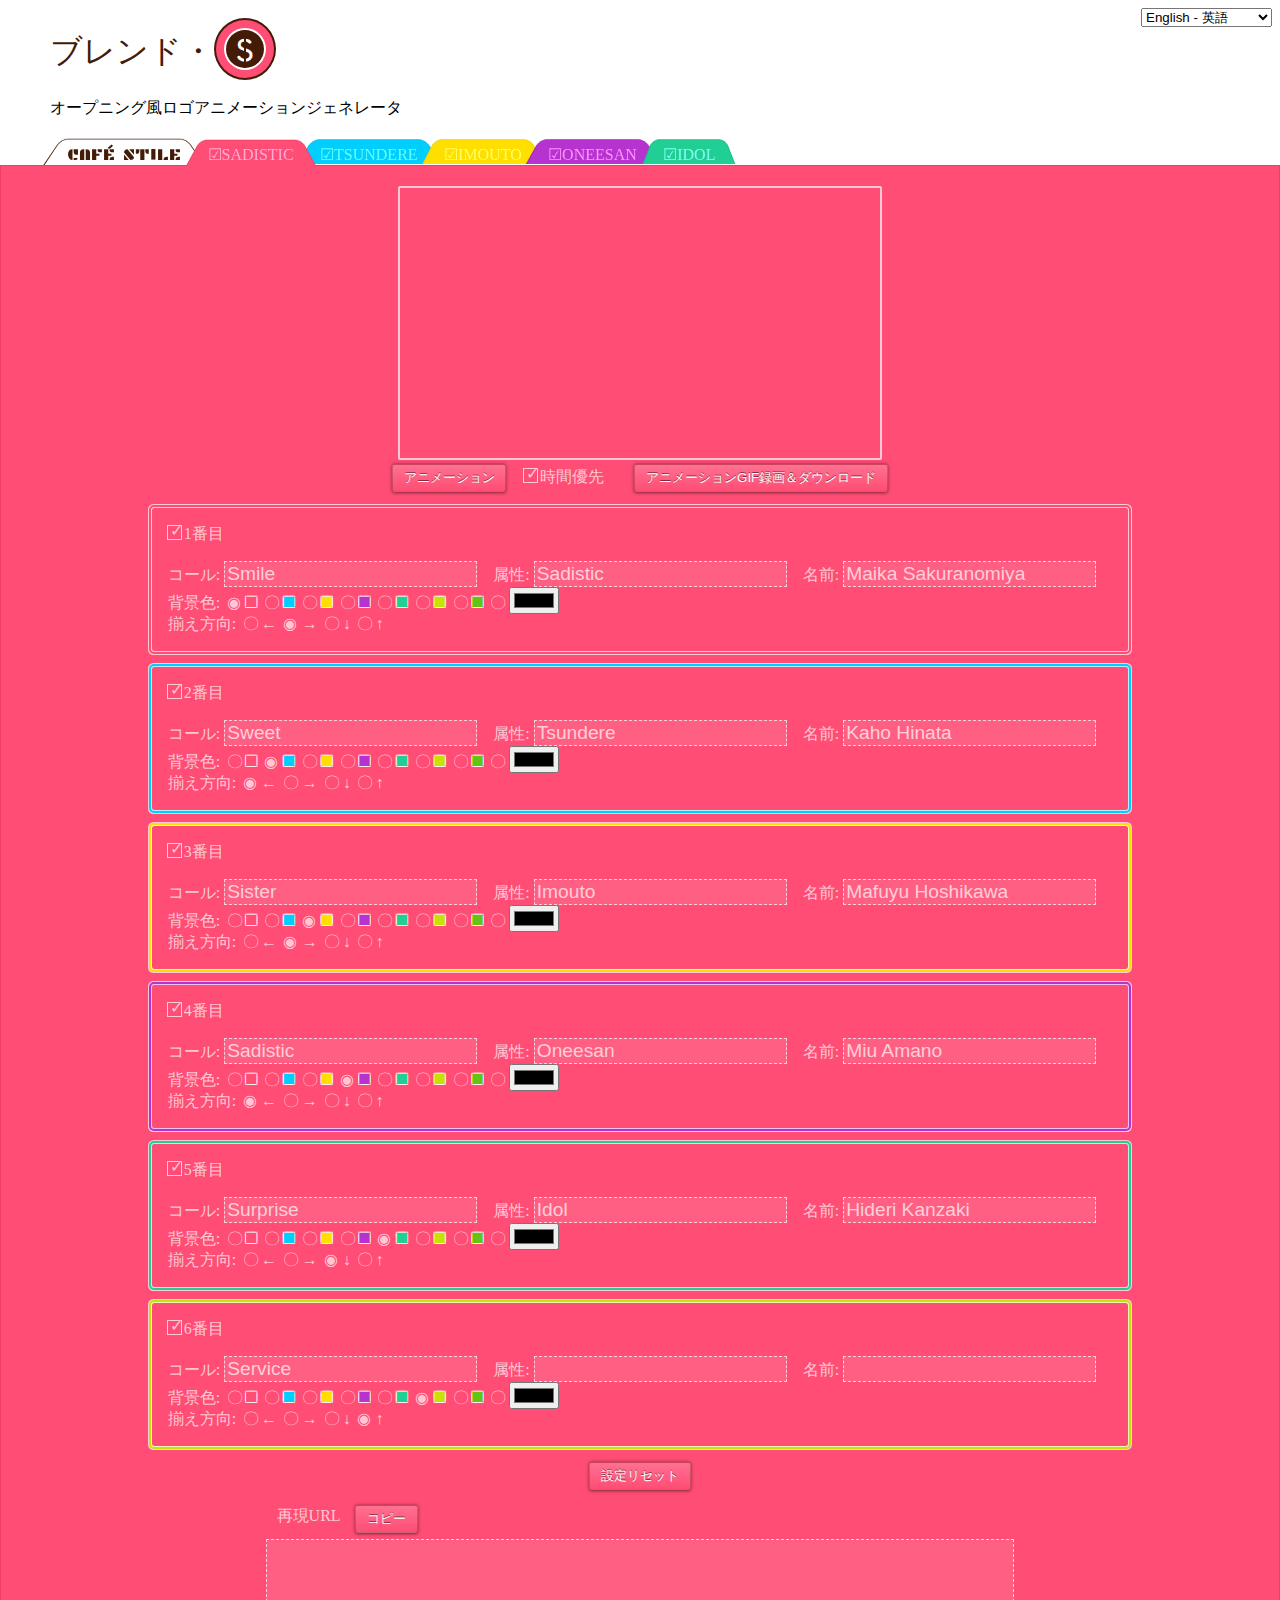
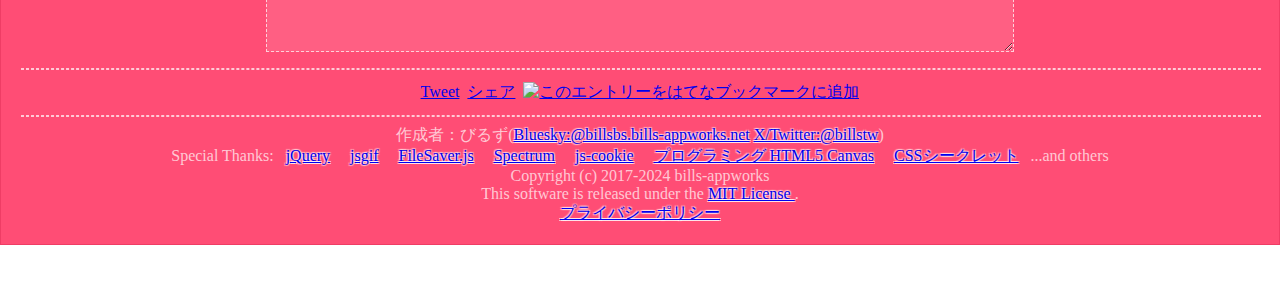
==== commit 5113fdb8: "modify: revise footer" ====
--- a/docs/index.html
+++ b/docs/index.html
@@ -5,7 +5,7 @@
     <meta name="viewport" content="width=device-width, initial-scale=1">
     <title lang="ja">「ブレンド・S」オープニング風ロゴアニメーションジェネレータ / Blend S - Opening-style logo animation generator</title>
     <!--
-      Copyright (c) 2017-2020 bills-appworks
+      Copyright (c) 2017-2024 bills-appworks
       This software is released under the MIT License.
       http://opensource.org/licenses/mit-license.php
     -->
@@ -39,14 +39,14 @@
     <meta name="twitter:title" content="「ブレンド・S」オープニング風ロゴアニメーションジェネレータ / Blend S - Opening-style logo animation generator">
     <meta name="twitter:image" content="https://bills-appworks.github.io/blend-s/share_image.png">
     <meta name="twitter:image:alt" content="「ブレンド・S」オープニング風ロゴアニメーションジェネレータ / Blend S - Opening-style logo animation generator">
+    <!-- Google tag (gtag.js) -->
+    <script async src="https://www.googletagmanager.com/gtag/js?id=G-Q6TBRT2TCB"></script>
     <script>
-      (function(i,s,o,g,r,a,m){i['GoogleAnalyticsObject']=r;i[r]=i[r]||function(){
-      (i[r].q=i[r].q||[]).push(arguments)},i[r].l=1*new Date();a=s.createElement(o),
-      m=s.getElementsByTagName(o)[0];a.async=1;a.src=g;m.parentNode.insertBefore(a,m)
-      })(window,document,'script','https://www.google-analytics.com/analytics.js','ga');
+      window.dataLayer = window.dataLayer || [];
+      function gtag(){dataLayer.push(arguments);}
+      gtag('js', new Date());
 
-      ga('create', 'UA-101978511-2', 'auto');
-      ga('send', 'pageview');
+      gtag('config', 'G-Q6TBRT2TCB');
     </script>
   </head>
   <body>
@@ -422,8 +422,8 @@
       </div>
       <hr />
       <div id="author">
-        <span lang="ja">作成者：びるず(<a href="https://twitter.com/billstw" target="_blank">twitter:@billstw</a>)</span>
-        <span lang="en" class="hideByLanguage">Author：bills(<a href="https://twitter.com/billstw" target="_blank">twitter:@billstw</a>)</span>
+        <span lang="ja">作成者：びるず(<a href="https://bsky.app/profile/billsbs.bills-appworks.net" target="_blank">Bluesky:@billsbs.bills-appworks.net</a> <a href="https://twitter.com/billstw" target="_blank">X/Twitter:@billstw</a>)</span>
+        <span lang="en" class="hideByLanguage">Author：bills(<a href="https://bsky.app/profile/billsbs.bills-appworks.net" target="_blank">Bluesky:@billsbs.bills-appworks.net</a> <a href="https://twitter.com/billstw" target="_blank">twitter:@billstw</a>)</span>
       </div>
       <div id="thanks">
         <span>Special Thanks:</span>
@@ -439,7 +439,7 @@
         <span>...and others</span>
       </div>
       <div id="copyright">
-        <span>Copyright (c) 2017-2020 bills-appworks</span>
+        <span>Copyright (c) 2017-2024 bills-appworks</span>
       </div>
       <div id="license">
         <span>This software is released under the <a href="http://opensource.org/licenses/mit-license.php" target="_blank">MIT License </a>.</span>
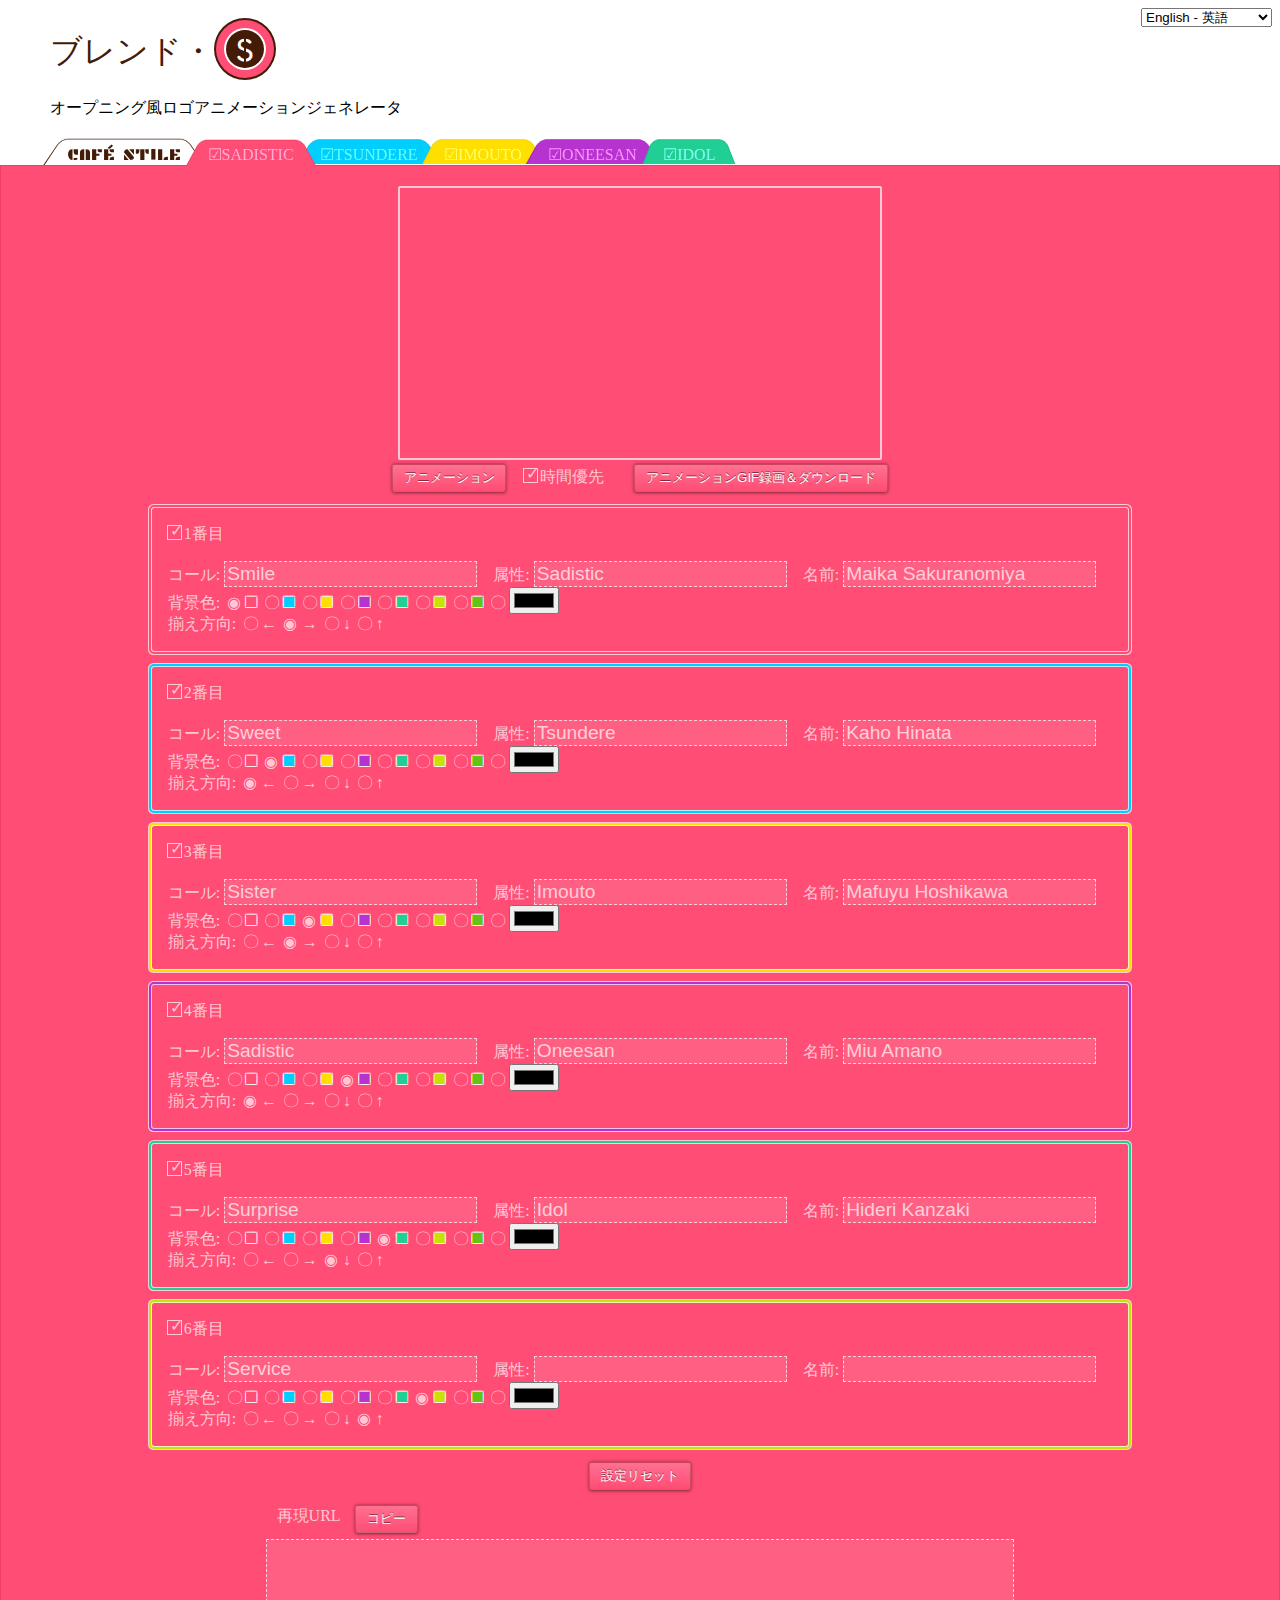
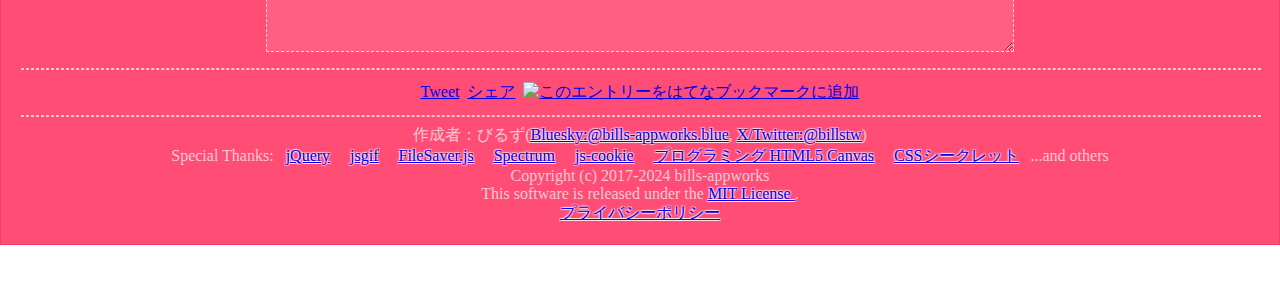
==== commit fe6aca9d: "modify: Bluesky handle" ====
--- a/docs/index.html
+++ b/docs/index.html
@@ -422,8 +422,8 @@
       </div>
       <hr />
       <div id="author">
-        <span lang="ja">作成者：びるず(<a href="https://bsky.app/profile/billsbs.bills-appworks.net" target="_blank">Bluesky:@billsbs.bills-appworks.net</a> <a href="https://twitter.com/billstw" target="_blank">X/Twitter:@billstw</a>)</span>
-        <span lang="en" class="hideByLanguage">Author：bills(<a href="https://bsky.app/profile/billsbs.bills-appworks.net" target="_blank">Bluesky:@billsbs.bills-appworks.net</a> <a href="https://twitter.com/billstw" target="_blank">twitter:@billstw</a>)</span>
+        <span lang="ja">作成者：びるず(<a href="https://bsky.app/profile/bills-appworks.blue" target="_blank">Bluesky:@bills-appworks.blue</a>, <a href="https://twitter.com/billstw" target="_blank">X/Twitter:@billstw</a>)</span>
+        <span lang="en" class="hideByLanguage">Author：bills(<a href="https://bsky.app/profile/bills-appworks.blue" target="_blank">Bluesky:@bills-appworks.blue</a> <a href="https://twitter.com/billstw" target="_blank">twitter:@billstw</a>)</span>
       </div>
       <div id="thanks">
         <span>Special Thanks:</span>
